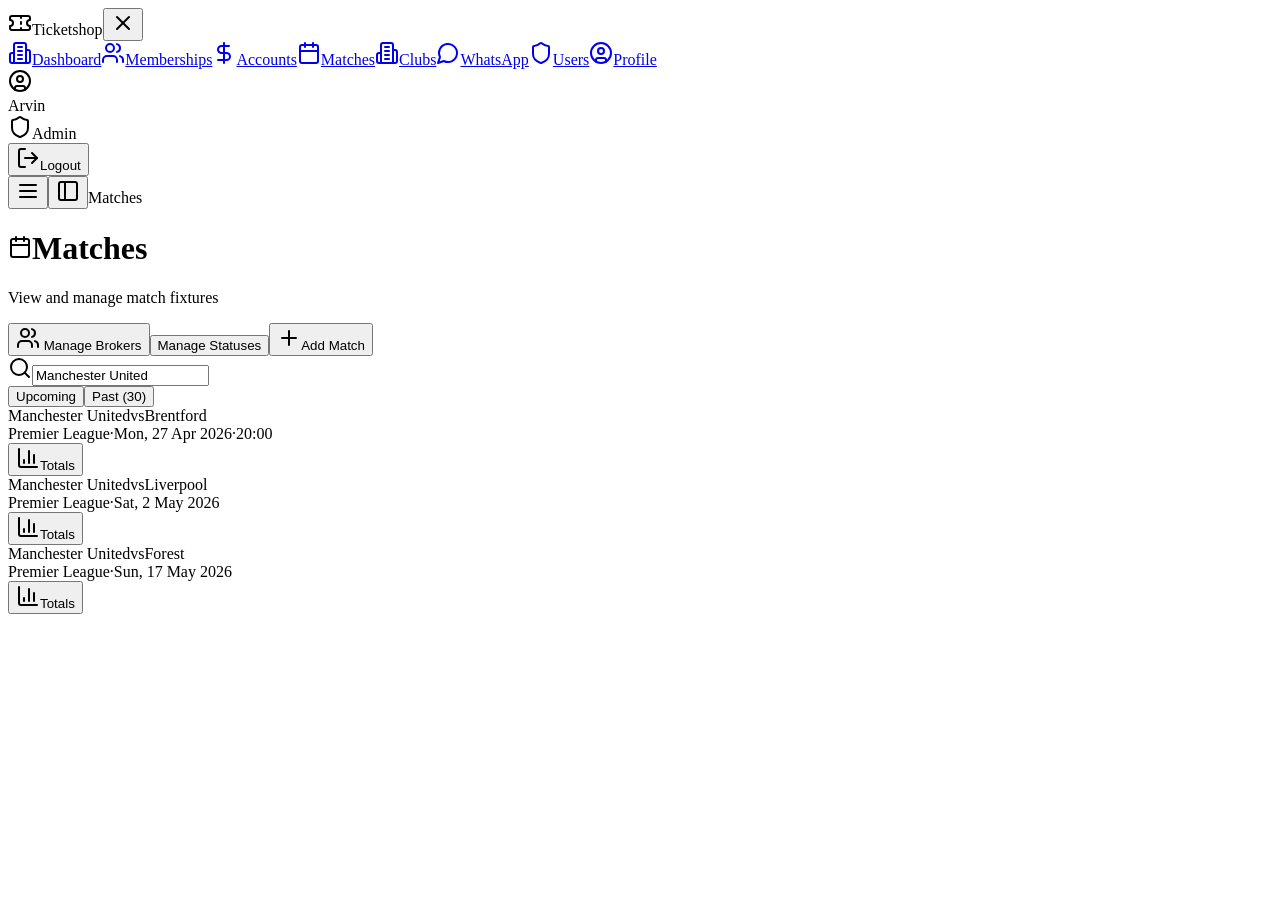
==== matches_dom.html @ 0a708b78 "Update Checking order" ====
<!DOCTYPE html><html lang="en"><head>
    <meta charset="UTF-8">
    <link rel="icon" type="image/svg+xml" href="/favicon.ico">
    <meta name="viewport" content="width=device-width, initial-scale=1.0">
    <link rel="manifest" href="/assets/manifest-CHOzKZVR.json">
    <title>Ticketshop</title>
    <link rel="preconnect" href="https://fonts.googleapis.com">
    <link rel="preconnect" href="https://fonts.gstatic.com" crossorigin="">
    <link href="https://fonts.googleapis.com/css2?family=Inter:wght@400;500;600;700&amp;display=swap" rel="stylesheet">
    <script type="module" crossorigin="" src="/assets/index-BU7Ps0d0.js"></script>
    <link rel="stylesheet" crossorigin="" href="/assets/index-CDBw0cw-.css">
  <style id="_goober"> @keyframes go2264125279{from{transform:scale(0) rotate(45deg);opacity:0;}to{transform:scale(1) rotate(45deg);opacity:1;}}@keyframes go3020080000{from{transform:scale(0);opacity:0;}to{transform:scale(1);opacity:1;}}@keyframes go463499852{from{transform:scale(0) rotate(90deg);opacity:0;}to{transform:scale(1) rotate(90deg);opacity:1;}}@keyframes go1268368563{from{transform:rotate(0deg);}to{transform:rotate(360deg);}}@keyframes go1310225428{from{transform:scale(0) rotate(45deg);opacity:0;}to{transform:scale(1) rotate(45deg);opacity:1;}}@keyframes go651618207{0%{height:0;width:0;opacity:0;}40%{height:0;width:6px;opacity:1;}100%{opacity:1;height:10px;}}@keyframes go901347462{from{transform:scale(0.6);opacity:0.4;}to{transform:scale(1);opacity:1;}}.go4109123758{z-index:9999;}.go4109123758 > *{pointer-events:auto;}</style><style type="text/css">[data-sonner-toaster][dir=ltr],html[dir=ltr]{--toast-icon-margin-start:-3px;--toast-icon-margin-end:4px;--toast-svg-margin-start:-1px;--toast-svg-margin-end:0px;--toast-button-margin-start:auto;--toast-button-margin-end:0;--toast-close-button-start:0;--toast-close-button-end:unset;--toast-close-button-transform:translate(-35%, -35%)}[data-sonner-toaster][dir=rtl],html[dir=rtl]{--toast-icon-margin-start:4px;--toast-icon-margin-end:-3px;--toast-svg-margin-start:0px;--toast-svg-margin-end:-1px;--toast-button-margin-start:0;--toast-button-margin-end:auto;--toast-close-button-start:unset;--toast-close-button-end:0;--toast-close-button-transform:translate(35%, -35%)}[data-sonner-toaster]{position:fixed;width:var(--width);font-family:ui-sans-serif,system-ui,-apple-system,BlinkMacSystemFont,Segoe UI,Roboto,Helvetica Neue,Arial,Noto Sans,sans-serif,Apple Color Emoji,Segoe UI Emoji,Segoe UI Symbol,Noto Color Emoji;--gray1:hsl(0, 0%, 99%);--gray2:hsl(0, 0%, 97.3%);--gray3:hsl(0, 0%, 95.1%);--gray4:hsl(0, 0%, 93%);--gray5:hsl(0, 0%, 90.9%);--gray6:hsl(0, 0%, 88.7%);--gray7:hsl(0, 0%, 85.8%);--gray8:hsl(0, 0%, 78%);--gray9:hsl(0, 0%, 56.1%);--gray10:hsl(0, 0%, 52.3%);--gray11:hsl(0, 0%, 43.5%);--gray12:hsl(0, 0%, 9%);--border-radius:8px;box-sizing:border-box;padding:0;margin:0;list-style:none;outline:0;z-index:999999999;transition:transform .4s ease}@media (hover:none) and (pointer:coarse){[data-sonner-toaster][data-lifted=true]{transform:none}}[data-sonner-toaster][data-x-position=right]{right:var(--offset-right)}[data-sonner-toaster][data-x-position=left]{left:var(--offset-left)}[data-sonner-toaster][data-x-position=center]{left:50%;transform:translateX(-50%)}[data-sonner-toaster][data-y-position=top]{top:var(--offset-top)}[data-sonner-toaster][data-y-position=bottom]{bottom:var(--offset-bottom)}[data-sonner-toast]{--y:translateY(100%);--lift-amount:calc(var(--lift) * var(--gap));z-index:var(--z-index);position:absolute;opacity:0;transform:var(--y);touch-action:none;transition:transform .4s,opacity .4s,height .4s,box-shadow .2s;box-sizing:border-box;outline:0;overflow-wrap:anywhere}[data-sonner-toast][data-styled=true]{padding:16px;background:var(--normal-bg);border:1px solid var(--normal-border);color:var(--normal-text);border-radius:var(--border-radius);box-shadow:0 4px 12px rgba(0,0,0,.1);width:var(--width);font-size:13px;display:flex;align-items:center;gap:6px}[data-sonner-toast]:focus-visible{box-shadow:0 4px 12px rgba(0,0,0,.1),0 0 0 2px rgba(0,0,0,.2)}[data-sonner-toast][data-y-position=top]{top:0;--y:translateY(-100%);--lift:1;--lift-amount:calc(1 * var(--gap))}[data-sonner-toast][data-y-position=bottom]{bottom:0;--y:translateY(100%);--lift:-1;--lift-amount:calc(var(--lift) * var(--gap))}[data-sonner-toast][data-styled=true] [data-description]{font-weight:400;line-height:1.4;color:#3f3f3f}[data-rich-colors=true][data-sonner-toast][data-styled=true] [data-description]{color:inherit}[data-sonner-toaster][data-sonner-theme=dark] [data-description]{color:#e8e8e8}[data-sonner-toast][data-styled=true] [data-title]{font-weight:500;line-height:1.5;color:inherit}[data-sonner-toast][data-styled=true] [data-icon]{display:flex;height:16px;width:16px;position:relative;justify-content:flex-start;align-items:center;flex-shrink:0;margin-left:var(--toast-icon-margin-start);margin-right:var(--toast-icon-margin-end)}[data-sonner-toast][data-promise=true] [data-icon]>svg{opacity:0;transform:scale(.8);transform-origin:center;animation:sonner-fade-in .3s ease forwards}[data-sonner-toast][data-styled=true] [data-icon]>*{flex-shrink:0}[data-sonner-toast][data-styled=true] [data-icon] svg{margin-left:var(--toast-svg-margin-start);margin-right:var(--toast-svg-margin-end)}[data-sonner-toast][data-styled=true] [data-content]{display:flex;flex-direction:column;gap:2px}[data-sonner-toast][data-styled=true] [data-button]{border-radius:4px;padding-left:8px;padding-right:8px;height:24px;font-size:12px;color:var(--normal-bg);background:var(--normal-text);margin-left:var(--toast-button-margin-start);margin-right:var(--toast-button-margin-end);border:none;font-weight:500;cursor:pointer;outline:0;display:flex;align-items:center;flex-shrink:0;transition:opacity .4s,box-shadow .2s}[data-sonner-toast][data-styled=true] [data-button]:focus-visible{box-shadow:0 0 0 2px rgba(0,0,0,.4)}[data-sonner-toast][data-styled=true] [data-button]:first-of-type{margin-left:var(--toast-button-margin-start);margin-right:var(--toast-button-margin-end)}[data-sonner-toast][data-styled=true] [data-cancel]{color:var(--normal-text);background:rgba(0,0,0,.08)}[data-sonner-toaster][data-sonner-theme=dark] [data-sonner-toast][data-styled=true] [data-cancel]{background:rgba(255,255,255,.3)}[data-sonner-toast][data-styled=true] [data-close-button]{position:absolute;left:var(--toast-close-button-start);right:var(--toast-close-button-end);top:0;height:20px;width:20px;display:flex;justify-content:center;align-items:center;padding:0;color:var(--gray12);background:var(--normal-bg);border:1px solid var(--gray4);transform:var(--toast-close-button-transform);border-radius:50%;cursor:pointer;z-index:1;transition:opacity .1s,background .2s,border-color .2s}[data-sonner-toast][data-styled=true] [data-close-button]:focus-visible{box-shadow:0 4px 12px rgba(0,0,0,.1),0 0 0 2px rgba(0,0,0,.2)}[data-sonner-toast][data-styled=true] [data-disabled=true]{cursor:not-allowed}[data-sonner-toast][data-styled=true]:hover [data-close-button]:hover{background:var(--gray2);border-color:var(--gray5)}[data-sonner-toast][data-swiping=true]::before{content:'';position:absolute;left:-100%;right:-100%;height:100%;z-index:-1}[data-sonner-toast][data-y-position=top][data-swiping=true]::before{bottom:50%;transform:scaleY(3) translateY(50%)}[data-sonner-toast][data-y-position=bottom][data-swiping=true]::before{top:50%;transform:scaleY(3) translateY(-50%)}[data-sonner-toast][data-swiping=false][data-removed=true]::before{content:'';position:absolute;inset:0;transform:scaleY(2)}[data-sonner-toast][data-expanded=true]::after{content:'';position:absolute;left:0;height:calc(var(--gap) + 1px);bottom:100%;width:100%}[data-sonner-toast][data-mounted=true]{--y:translateY(0);opacity:1}[data-sonner-toast][data-expanded=false][data-front=false]{--scale:var(--toasts-before) * 0.05 + 1;--y:translateY(calc(var(--lift-amount) * var(--toasts-before))) scale(calc(-1 * var(--scale)));height:var(--front-toast-height)}[data-sonner-toast]>*{transition:opacity .4s}[data-sonner-toast][data-x-position=right]{right:0}[data-sonner-toast][data-x-position=left]{left:0}[data-sonner-toast][data-expanded=false][data-front=false][data-styled=true]>*{opacity:0}[data-sonner-toast][data-visible=false]{opacity:0;pointer-events:none}[data-sonner-toast][data-mounted=true][data-expanded=true]{--y:translateY(calc(var(--lift) * var(--offset)));height:var(--initial-height)}[data-sonner-toast][data-removed=true][data-front=true][data-swipe-out=false]{--y:translateY(calc(var(--lift) * -100%));opacity:0}[data-sonner-toast][data-removed=true][data-front=false][data-swipe-out=false][data-expanded=true]{--y:translateY(calc(var(--lift) * var(--offset) + var(--lift) * -100%));opacity:0}[data-sonner-toast][data-removed=true][data-front=false][data-swipe-out=false][data-expanded=false]{--y:translateY(40%);opacity:0;transition:transform .5s,opacity .2s}[data-sonner-toast][data-removed=true][data-front=false]::before{height:calc(var(--initial-height) + 20%)}[data-sonner-toast][data-swiping=true]{transform:var(--y) translateY(var(--swipe-amount-y,0)) translateX(var(--swipe-amount-x,0));transition:none}[data-sonner-toast][data-swiped=true]{user-select:none}[data-sonner-toast][data-swipe-out=true][data-y-position=bottom],[data-sonner-toast][data-swipe-out=true][data-y-position=top]{animation-duration:.2s;animation-timing-function:ease-out;animation-fill-mode:forwards}[data-sonner-toast][data-swipe-out=true][data-swipe-direction=left]{animation-name:swipe-out-left}[data-sonner-toast][data-swipe-out=true][data-swipe-direction=right]{animation-name:swipe-out-right}[data-sonner-toast][data-swipe-out=true][data-swipe-direction=up]{animation-name:swipe-out-up}[data-sonner-toast][data-swipe-out=true][data-swipe-direction=down]{animation-name:swipe-out-down}@keyframes swipe-out-left{from{transform:var(--y) translateX(var(--swipe-amount-x));opacity:1}to{transform:var(--y) translateX(calc(var(--swipe-amount-x) - 100%));opacity:0}}@keyframes swipe-out-right{from{transform:var(--y) translateX(var(--swipe-amount-x));opacity:1}to{transform:var(--y) translateX(calc(var(--swipe-amount-x) + 100%));opacity:0}}@keyframes swipe-out-up{from{transform:var(--y) translateY(var(--swipe-amount-y));opacity:1}to{transform:var(--y) translateY(calc(var(--swipe-amount-y) - 100%));opacity:0}}@keyframes swipe-out-down{from{transform:var(--y) translateY(var(--swipe-amount-y));opacity:1}to{transform:var(--y) translateY(calc(var(--swipe-amount-y) + 100%));opacity:0}}@media (max-width:600px){[data-sonner-toaster]{position:fixed;right:var(--mobile-offset-right);left:var(--mobile-offset-left);width:100%}[data-sonner-toaster][dir=rtl]{left:calc(var(--mobile-offset-left) * -1)}[data-sonner-toaster] [data-sonner-toast]{left:0;right:0;width:calc(100% - var(--mobile-offset-left) * 2)}[data-sonner-toaster][data-x-position=left]{left:var(--mobile-offset-left)}[data-sonner-toaster][data-y-position=bottom]{bottom:var(--mobile-offset-bottom)}[data-sonner-toaster][data-y-position=top]{top:var(--mobile-offset-top)}[data-sonner-toaster][data-x-position=center]{left:var(--mobile-offset-left);right:var(--mobile-offset-right);transform:none}}[data-sonner-toaster][data-sonner-theme=light]{--normal-bg:#fff;--normal-border:var(--gray4);--normal-text:var(--gray12);--success-bg:hsl(143, 85%, 96%);--success-border:hsl(145, 92%, 87%);--success-text:hsl(140, 100%, 27%);--info-bg:hsl(208, 100%, 97%);--info-border:hsl(221, 91%, 93%);--info-text:hsl(210, 92%, 45%);--warning-bg:hsl(49, 100%, 97%);--warning-border:hsl(49, 91%, 84%);--warning-text:hsl(31, 92%, 45%);--error-bg:hsl(359, 100%, 97%);--error-border:hsl(359, 100%, 94%);--error-text:hsl(360, 100%, 45%)}[data-sonner-toaster][data-sonner-theme=light] [data-sonner-toast][data-invert=true]{--normal-bg:#000;--normal-border:hsl(0, 0%, 20%);--normal-text:var(--gray1)}[data-sonner-toaster][data-sonner-theme=dark] [data-sonner-toast][data-invert=true]{--normal-bg:#fff;--normal-border:var(--gray3);--normal-text:var(--gray12)}[data-sonner-toaster][data-sonner-theme=dark]{--normal-bg:#000;--normal-bg-hover:hsl(0, 0%, 12%);--normal-border:hsl(0, 0%, 20%);--normal-border-hover:hsl(0, 0%, 25%);--normal-text:var(--gray1);--success-bg:hsl(150, 100%, 6%);--success-border:hsl(147, 100%, 12%);--success-text:hsl(150, 86%, 65%);--info-bg:hsl(215, 100%, 6%);--info-border:hsl(223, 43%, 17%);--info-text:hsl(216, 87%, 65%);--warning-bg:hsl(64, 100%, 6%);--warning-border:hsl(60, 100%, 9%);--warning-text:hsl(46, 87%, 65%);--error-bg:hsl(358, 76%, 10%);--error-border:hsl(357, 89%, 16%);--error-text:hsl(358, 100%, 81%)}[data-sonner-toaster][data-sonner-theme=dark] [data-sonner-toast] [data-close-button]{background:var(--normal-bg);border-color:var(--normal-border);color:var(--normal-text)}[data-sonner-toaster][data-sonner-theme=dark] [data-sonner-toast] [data-close-button]:hover{background:var(--normal-bg-hover);border-color:var(--normal-border-hover)}[data-rich-colors=true][data-sonner-toast][data-type=success]{background:var(--success-bg);border-color:var(--success-border);color:var(--success-text)}[data-rich-colors=true][data-sonner-toast][data-type=success] [data-close-button]{background:var(--success-bg);border-color:var(--success-border);color:var(--success-text)}[data-rich-colors=true][data-sonner-toast][data-type=info]{background:var(--info-bg);border-color:var(--info-border);color:var(--info-text)}[data-rich-colors=true][data-sonner-toast][data-type=info] [data-close-button]{background:var(--info-bg);border-color:var(--info-border);color:var(--info-text)}[data-rich-colors=true][data-sonner-toast][data-type=warning]{background:var(--warning-bg);border-color:var(--warning-border);color:var(--warning-text)}[data-rich-colors=true][data-sonner-toast][data-type=warning] [data-close-button]{background:var(--warning-bg);border-color:var(--warning-border);color:var(--warning-text)}[data-rich-colors=true][data-sonner-toast][data-type=error]{background:var(--error-bg);border-color:var(--error-border);color:var(--error-text)}[data-rich-colors=true][data-sonner-toast][data-type=error] [data-close-button]{background:var(--error-bg);border-color:var(--error-border);color:var(--error-text)}.sonner-loading-wrapper{--size:16px;height:var(--size);width:var(--size);position:absolute;inset:0;z-index:10}.sonner-loading-wrapper[data-visible=false]{transform-origin:center;animation:sonner-fade-out .2s ease forwards}.sonner-spinner{position:relative;top:50%;left:50%;height:var(--size);width:var(--size)}.sonner-loading-bar{animation:sonner-spin 1.2s linear infinite;background:var(--gray11);border-radius:6px;height:8%;left:-10%;position:absolute;top:-3.9%;width:24%}.sonner-loading-bar:first-child{animation-delay:-1.2s;transform:rotate(.0001deg) translate(146%)}.sonner-loading-bar:nth-child(2){animation-delay:-1.1s;transform:rotate(30deg) translate(146%)}.sonner-loading-bar:nth-child(3){animation-delay:-1s;transform:rotate(60deg) translate(146%)}.sonner-loading-bar:nth-child(4){animation-delay:-.9s;transform:rotate(90deg) translate(146%)}.sonner-loading-bar:nth-child(5){animation-delay:-.8s;transform:rotate(120deg) translate(146%)}.sonner-loading-bar:nth-child(6){animation-delay:-.7s;transform:rotate(150deg) translate(146%)}.sonner-loading-bar:nth-child(7){animation-delay:-.6s;transform:rotate(180deg) translate(146%)}.sonner-loading-bar:nth-child(8){animation-delay:-.5s;transform:rotate(210deg) translate(146%)}.sonner-loading-bar:nth-child(9){animation-delay:-.4s;transform:rotate(240deg) translate(146%)}.sonner-loading-bar:nth-child(10){animation-delay:-.3s;transform:rotate(270deg) translate(146%)}.sonner-loading-bar:nth-child(11){animation-delay:-.2s;transform:rotate(300deg) translate(146%)}.sonner-loading-bar:nth-child(12){animation-delay:-.1s;transform:rotate(330deg) translate(146%)}@keyframes sonner-fade-in{0%{opacity:0;transform:scale(.8)}100%{opacity:1;transform:scale(1)}}@keyframes sonner-fade-out{0%{opacity:1;transform:scale(1)}100%{opacity:0;transform:scale(.8)}}@keyframes sonner-spin{0%{opacity:1}100%{opacity:.15}}@media (prefers-reduced-motion){.sonner-loading-bar,[data-sonner-toast],[data-sonner-toast]>*{transition:none!important;animation:none!important}}.sonner-loader{position:absolute;top:50%;left:50%;transform:translate(-50%,-50%);transform-origin:center;transition:opacity .2s,transform .2s}.sonner-loader[data-visible=false]{opacity:0;transform:scale(.8) translate(-50%,-50%)}</style></head>
  <body>
    <div id="root"><div class="flex min-h-screen bg-gray-50"><aside class="fixed inset-y-0 left-0 z-30 flex flex-col bg-white border-r border-gray-200 transition-[width] duration-200 ease-in-out overflow-hidden md:w-56 w-56 -translate-x-full md:translate-x-0 transition-transform md:transition-[width] duration-200 ease-in-out"><div class="flex items-center gap-3 px-3 h-14 border-b border-gray-100 shrink-0"><svg xmlns="http://www.w3.org/2000/svg" width="24" height="24" viewBox="0 0 24 24" fill="none" stroke="currentColor" stroke-width="2" stroke-linecap="round" stroke-linejoin="round" class="lucide lucide-ticket w-6 h-6 text-blue-600 shrink-0"><path d="M2 9a3 3 0 0 1 0 6v2a2 2 0 0 0 2 2h16a2 2 0 0 0 2-2v-2a3 3 0 0 1 0-6V7a2 2 0 0 0-2-2H4a2 2 0 0 0-2 2Z"></path><path d="M13 5v2"></path><path d="M13 17v2"></path><path d="M13 11v2"></path></svg><span class="font-bold text-blue-900 truncate transition-opacity duration-150 opacity-100">Ticketshop</span><button class="ml-auto md:hidden text-gray-400 hover:text-gray-600"><svg xmlns="http://www.w3.org/2000/svg" width="24" height="24" viewBox="0 0 24 24" fill="none" stroke="currentColor" stroke-width="2" stroke-linecap="round" stroke-linejoin="round" class="lucide lucide-x w-4 h-4"><path d="M18 6 6 18"></path><path d="m6 6 12 12"></path></svg></button></div><nav class="flex-1 overflow-y-auto p-2 space-y-0.5"><a class="flex items-center gap-3 px-2 py-2 rounded-md text-sm transition-colors text-gray-600 hover:bg-gray-50 hover:text-gray-900" href="/dashboard"><svg xmlns="http://www.w3.org/2000/svg" width="24" height="24" viewBox="0 0 24 24" fill="none" stroke="currentColor" stroke-width="2" stroke-linecap="round" stroke-linejoin="round" class="lucide lucide-building2 w-5 h-5 shrink-0"><path d="M6 22V4a2 2 0 0 1 2-2h8a2 2 0 0 1 2 2v18Z"></path><path d="M6 12H4a2 2 0 0 0-2 2v6a2 2 0 0 0 2 2h2"></path><path d="M18 9h2a2 2 0 0 1 2 2v9a2 2 0 0 1-2 2h-2"></path><path d="M10 6h4"></path><path d="M10 10h4"></path><path d="M10 14h4"></path><path d="M10 18h4"></path></svg><span class="truncate transition-opacity duration-150 opacity-100">Dashboard</span></a><a class="flex items-center gap-3 px-2 py-2 rounded-md text-sm transition-colors text-gray-600 hover:bg-gray-50 hover:text-gray-900" href="/accounts"><svg xmlns="http://www.w3.org/2000/svg" width="24" height="24" viewBox="0 0 24 24" fill="none" stroke="currentColor" stroke-width="2" stroke-linecap="round" stroke-linejoin="round" class="lucide lucide-users w-5 h-5 shrink-0"><path d="M16 21v-2a4 4 0 0 0-4-4H6a4 4 0 0 0-4 4v2"></path><circle cx="9" cy="7" r="4"></circle><path d="M22 21v-2a4 4 0 0 0-3-3.87"></path><path d="M16 3.13a4 4 0 0 1 0 7.75"></path></svg><span class="truncate transition-opacity duration-150 opacity-100">Memberships</span></a><a class="flex items-center gap-3 px-2 py-2 rounded-md text-sm transition-colors text-gray-600 hover:bg-gray-50 hover:text-gray-900" href="/brokeraccounts"><svg xmlns="http://www.w3.org/2000/svg" width="24" height="24" viewBox="0 0 24 24" fill="none" stroke="currentColor" stroke-width="2" stroke-linecap="round" stroke-linejoin="round" class="lucide lucide-dollar-sign w-5 h-5 shrink-0"><line x1="12" x2="12" y1="2" y2="22"></line><path d="M17 5H9.5a3.5 3.5 0 0 0 0 7h5a3.5 3.5 0 0 1 0 7H6"></path></svg><span class="truncate transition-opacity duration-150 opacity-100">Accounts</span></a><a class="flex items-center gap-3 px-2 py-2 rounded-md text-sm transition-colors bg-blue-50 text-blue-700 font-medium" href="/matches"><svg xmlns="http://www.w3.org/2000/svg" width="24" height="24" viewBox="0 0 24 24" fill="none" stroke="currentColor" stroke-width="2" stroke-linecap="round" stroke-linejoin="round" class="lucide lucide-calendar w-5 h-5 shrink-0"><path d="M8 2v4"></path><path d="M16 2v4"></path><rect width="18" height="18" x="3" y="4" rx="2"></rect><path d="M3 10h18"></path></svg><span class="truncate transition-opacity duration-150 opacity-100">Matches</span></a><a class="flex items-center gap-3 px-2 py-2 rounded-md text-sm transition-colors text-gray-600 hover:bg-gray-50 hover:text-gray-900" href="/clubsettings"><svg xmlns="http://www.w3.org/2000/svg" width="24" height="24" viewBox="0 0 24 24" fill="none" stroke="currentColor" stroke-width="2" stroke-linecap="round" stroke-linejoin="round" class="lucide lucide-building2 w-5 h-5 shrink-0"><path d="M6 22V4a2 2 0 0 1 2-2h8a2 2 0 0 1 2 2v18Z"></path><path d="M6 12H4a2 2 0 0 0-2 2v6a2 2 0 0 0 2 2h2"></path><path d="M18 9h2a2 2 0 0 1 2 2v9a2 2 0 0 1-2 2h-2"></path><path d="M10 6h4"></path><path d="M10 10h4"></path><path d="M10 14h4"></path><path d="M10 18h4"></path></svg><span class="truncate transition-opacity duration-150 opacity-100">Clubs</span></a><a class="flex items-center gap-3 px-2 py-2 rounded-md text-sm transition-colors text-gray-600 hover:bg-gray-50 hover:text-gray-900" href="/whatsappinbox"><svg xmlns="http://www.w3.org/2000/svg" width="24" height="24" viewBox="0 0 24 24" fill="none" stroke="currentColor" stroke-width="2" stroke-linecap="round" stroke-linejoin="round" class="lucide lucide-message-circle w-5 h-5 shrink-0"><path d="M7.9 20A9 9 0 1 0 4 16.1L2 22Z"></path></svg><span class="truncate transition-opacity duration-150 opacity-100">WhatsApp</span></a><a class="flex items-center gap-3 px-2 py-2 rounded-md text-sm transition-colors text-gray-600 hover:bg-gray-50 hover:text-gray-900" href="/usermanagement"><svg xmlns="http://www.w3.org/2000/svg" width="24" height="24" viewBox="0 0 24 24" fill="none" stroke="currentColor" stroke-width="2" stroke-linecap="round" stroke-linejoin="round" class="lucide lucide-shield w-5 h-5 shrink-0"><path d="M20 13c0 5-3.5 7.5-7.66 8.95a1 1 0 0 1-.67-.01C7.5 20.5 4 18 4 13V6a1 1 0 0 1 1-1c2 0 4.5-1.2 6.24-2.72a1.17 1.17 0 0 1 1.52 0C14.51 3.81 17 5 19 5a1 1 0 0 1 1 1z"></path></svg><span class="truncate transition-opacity duration-150 opacity-100">Users</span></a><a class="flex items-center gap-3 px-2 py-2 rounded-md text-sm transition-colors text-gray-600 hover:bg-gray-50 hover:text-gray-900" href="/userprofile"><svg xmlns="http://www.w3.org/2000/svg" width="24" height="24" viewBox="0 0 24 24" fill="none" stroke="currentColor" stroke-width="2" stroke-linecap="round" stroke-linejoin="round" class="lucide lucide-circle-user w-5 h-5 shrink-0"><circle cx="12" cy="12" r="10"></circle><circle cx="12" cy="10" r="3"></circle><path d="M7 20.662V19a2 2 0 0 1 2-2h6a2 2 0 0 1 2 2v1.662"></path></svg><span class="truncate transition-opacity duration-150 opacity-100">Profile</span></a></nav><div class="p-2 border-t border-gray-100 space-y-0.5 shrink-0"><div class="flex items-center gap-3 px-2 py-2 text-sm text-gray-600 rounded-md"><svg xmlns="http://www.w3.org/2000/svg" width="24" height="24" viewBox="0 0 24 24" fill="none" stroke="currentColor" stroke-width="2" stroke-linecap="round" stroke-linejoin="round" class="lucide lucide-circle-user w-5 h-5 shrink-0 text-gray-400"><circle cx="12" cy="12" r="10"></circle><circle cx="12" cy="10" r="3"></circle><path d="M7 20.662V19a2 2 0 0 1 2-2h6a2 2 0 0 1 2 2v1.662"></path></svg><div class="min-w-0 transition-opacity duration-150 opacity-100"><div class="font-medium text-gray-800 truncate leading-tight">Arvin</div><div class="rounded-md border px-2.5 py-0.5 text-xs font-semibold transition-colors focus:outline-none focus:ring-2 focus:ring-ring focus:ring-offset-2 shadow hover:bg-primary/80 bg-red-100 text-red-800 border-red-200 flex items-center gap-1 w-fit"><svg xmlns="http://www.w3.org/2000/svg" width="24" height="24" viewBox="0 0 24 24" fill="none" stroke="currentColor" stroke-width="2" stroke-linecap="round" stroke-linejoin="round" class="lucide lucide-shield w-3 h-3"><path d="M20 13c0 5-3.5 7.5-7.66 8.95a1 1 0 0 1-.67-.01C7.5 20.5 4 18 4 13V6a1 1 0 0 1 1-1c2 0 4.5-1.2 6.24-2.72a1.17 1.17 0 0 1 1.52 0C14.51 3.81 17 5 19 5a1 1 0 0 1 1 1z"></path></svg>Admin</div></div></div><button class="flex items-center gap-3 px-2 py-2 rounded-md text-sm w-full text-red-500 hover:bg-red-50 hover:text-red-600 transition-colors"><svg xmlns="http://www.w3.org/2000/svg" width="24" height="24" viewBox="0 0 24 24" fill="none" stroke="currentColor" stroke-width="2" stroke-linecap="round" stroke-linejoin="round" class="lucide lucide-log-out w-5 h-5 shrink-0"><path d="M9 21H5a2 2 0 0 1-2-2V5a2 2 0 0 1 2-2h4"></path><polyline points="16 17 21 12 16 7"></polyline><line x1="21" x2="9" y1="12" y2="12"></line></svg><span class="transition-opacity duration-150 opacity-100">Logout</span></button></div></aside><div class="flex flex-col flex-1 min-w-0 transition-[margin] duration-200 ease-in-out md:ml-56"><header class="sticky top-0 z-10 flex h-12 items-center gap-3 px-4 bg-white border-b border-gray-200"><button class="md:hidden text-gray-500 hover:text-gray-700"><svg xmlns="http://www.w3.org/2000/svg" width="24" height="24" viewBox="0 0 24 24" fill="none" stroke="currentColor" stroke-width="2" stroke-linecap="round" stroke-linejoin="round" class="lucide lucide-menu w-5 h-5"><line x1="4" x2="20" y1="12" y2="12"></line><line x1="4" x2="20" y1="6" y2="6"></line><line x1="4" x2="20" y1="18" y2="18"></line></svg></button><button class="hidden md:flex text-gray-400 hover:text-gray-600 transition-colors" title="Toggle sidebar (Ctrl+B)"><svg xmlns="http://www.w3.org/2000/svg" width="24" height="24" viewBox="0 0 24 24" fill="none" stroke="currentColor" stroke-width="2" stroke-linecap="round" stroke-linejoin="round" class="lucide lucide-panel-left w-5 h-5"><rect width="18" height="18" x="3" y="3" rx="2"></rect><path d="M9 3v18"></path></svg></button><span class="text-sm text-gray-500 font-medium">Matches</span></header><main class="flex-1 bg-gradient-to-br from-blue-50 via-white to-blue-50"><div class="min-h-screen bg-gradient-to-br from-blue-50 via-white to-blue-50 p-4 md:p-6"><div data-rht-toaster="" style="position: fixed; z-index: 9999; inset: 16px; pointer-events: none;"></div><div class="w-full"><div class="mb-3"><div class="flex flex-col md:flex-row md:items-center md:justify-between gap-3 mb-3"><div><h1 class="text-2xl md:text-3xl font-bold text-blue-900 mb-1 flex items-center gap-2"><svg xmlns="http://www.w3.org/2000/svg" width="24" height="24" viewBox="0 0 24 24" fill="none" stroke="currentColor" stroke-width="2" stroke-linecap="round" stroke-linejoin="round" class="lucide lucide-calendar w-5 h-5"><path d="M8 2v4"></path><path d="M16 2v4"></path><rect width="18" height="18" x="3" y="4" rx="2"></rect><path d="M3 10h18"></path></svg>Matches</h1><p class="text-sm text-gray-500 mt-0.5">View and manage match fixtures</p></div><div class="flex items-center gap-2 flex-wrap"><button class="inline-flex items-center justify-center gap-2 whitespace-nowrap font-medium transition-colors focus-visible:outline-none focus-visible:ring-1 focus-visible:ring-ring disabled:pointer-events-none disabled:opacity-50 [&amp;_svg]:pointer-events-none [&amp;_svg]:size-4 [&amp;_svg]:shrink-0 border bg-background shadow-sm hover:text-accent-foreground h-8 rounded-md px-3 text-xs text-purple-600 border-purple-300 hover:bg-purple-50"><svg xmlns="http://www.w3.org/2000/svg" width="24" height="24" viewBox="0 0 24 24" fill="none" stroke="currentColor" stroke-width="2" stroke-linecap="round" stroke-linejoin="round" class="lucide lucide-users w-4 h-4 mr-2"><path d="M16 21v-2a4 4 0 0 0-4-4H6a4 4 0 0 0-4 4v2"></path><circle cx="9" cy="7" r="4"></circle><path d="M22 21v-2a4 4 0 0 0-3-3.87"></path><path d="M16 3.13a4 4 0 0 1 0 7.75"></path></svg> Manage Brokers</button><button class="inline-flex items-center justify-center gap-2 whitespace-nowrap font-medium transition-colors focus-visible:outline-none focus-visible:ring-1 focus-visible:ring-ring disabled:pointer-events-none disabled:opacity-50 [&amp;_svg]:pointer-events-none [&amp;_svg]:size-4 [&amp;_svg]:shrink-0 border bg-background shadow-sm hover:text-accent-foreground h-8 rounded-md px-3 text-xs text-orange-600 border-orange-300 hover:bg-orange-50"><div class="inline-flex items-center rounded-md border px-2.5 py-0.5 text-xs font-semibold transition-colors focus:outline-none focus:ring-2 focus:ring-ring focus:ring-offset-2 border-transparent bg-primary text-primary-foreground shadow hover:bg-primary/80 w-4 h-4 mr-2"></div> Manage Statuses</button><button class="inline-flex items-center justify-center gap-2 whitespace-nowrap rounded-md text-sm font-medium transition-colors focus-visible:outline-none focus-visible:ring-1 focus-visible:ring-ring disabled:pointer-events-none disabled:opacity-50 [&amp;_svg]:pointer-events-none [&amp;_svg]:size-4 [&amp;_svg]:shrink-0 h-9 px-4 py-2 bg-blue-600 hover:bg-blue-700 text-white shadow-sm"><svg xmlns="http://www.w3.org/2000/svg" width="24" height="24" viewBox="0 0 24 24" fill="none" stroke="currentColor" stroke-width="2" stroke-linecap="round" stroke-linejoin="round" class="lucide lucide-plus w-4 h-4 mr-2"><path d="M5 12h14"></path><path d="M12 5v14"></path></svg>Add Match</button></div></div><div class="flex flex-col sm:flex-row sm:items-center gap-2"><div class="relative flex-1"><svg xmlns="http://www.w3.org/2000/svg" width="24" height="24" viewBox="0 0 24 24" fill="none" stroke="currentColor" stroke-width="2" stroke-linecap="round" stroke-linejoin="round" class="lucide lucide-search absolute left-3 top-1/2 transform -translate-y-1/2 text-gray-400 w-4 h-4"><circle cx="11" cy="11" r="8"></circle><path d="m21 21-4.3-4.3"></path></svg><input class="flex h-9 w-full rounded-md border bg-transparent px-3 text-base shadow-sm transition-colors file:border-0 file:bg-transparent file:text-sm file:font-medium file:text-foreground placeholder:text-muted-foreground focus-visible:outline-none focus-visible:ring-1 focus-visible:ring-ring disabled:cursor-not-allowed disabled:opacity-50 md:text-sm pl-9 py-2 border-blue-200" placeholder="Search matches..." value="Manchester United"></div><div class="inline-flex h-9 items-center rounded-lg bg-gray-100 p-1 text-sm shrink-0"><button class="rounded-md px-3 py-1 font-medium transition-all bg-white text-gray-900 shadow-sm">Upcoming</button><button class="rounded-md px-3 py-1 font-medium transition-all text-gray-500 hover:text-gray-700">Past (30)</button></div></div></div><div class="flex flex-col gap-1.5"><div class="rounded-xl border bg-card text-card-foreground shadow border-l-4 cursor-pointer hover:shadow-md transition-shadow border-l-blue-500"><div class="p-6 px-3 py-2"><div class="flex items-center gap-3 flex-wrap"><div class="flex flex-col gap-0.5 min-w-0"><div class="flex items-center gap-1.5"><img src="https://footballticketshub.com/uploads/teamlogo/manchester-united.svg" alt="" class="w-5 h-5 object-contain"><span class="font-bold text-sm text-gray-900">Manchester United</span><span class="text-gray-400 text-xs">vs</span><img src="https://footballticketshub.com/uploads/teamlogo/brentford.svg" alt="" class="w-5 h-5 object-contain"><span class="font-bold text-sm text-gray-900">Brentford</span></div><div class="flex items-center gap-1.5 text-xs text-gray-500"><span class="text-gray-400">Premier League</span><span class="text-gray-300">·</span>Mon, 27 Apr 2026<span class="text-gray-300">·</span><span>20:00</span></div></div><div class="ml-auto flex items-center gap-1 shrink-0"><a href="/ticketssummary?id=6981d36d048d66830a734319"><button class="inline-flex items-center justify-center whitespace-nowrap font-medium transition-colors focus-visible:outline-none focus-visible:ring-1 focus-visible:ring-ring disabled:pointer-events-none disabled:opacity-50 [&amp;_svg]:pointer-events-none [&amp;_svg]:size-4 [&amp;_svg]:shrink-0 border border-input bg-background shadow-sm hover:bg-accent hover:text-accent-foreground rounded-md h-7 px-2 text-xs gap-1"><svg xmlns="http://www.w3.org/2000/svg" width="24" height="24" viewBox="0 0 24 24" fill="none" stroke="currentColor" stroke-width="2" stroke-linecap="round" stroke-linejoin="round" class="lucide lucide-chart-column w-3 h-3"><path d="M3 3v16a2 2 0 0 0 2 2h16"></path><path d="M18 17V9"></path><path d="M13 17V5"></path><path d="M8 17v-3"></path></svg>Totals</button></a></div></div></div></div><div class="rounded-xl border bg-card text-card-foreground shadow border-l-4 cursor-pointer hover:shadow-md transition-shadow border-l-blue-500"><div class="p-6 px-3 py-2"><div class="flex items-center gap-3 flex-wrap"><div class="flex flex-col gap-0.5 min-w-0"><div class="flex items-center gap-1.5"><img src="https://footballticketshub.com/uploads/teamlogo/manchester-united.svg" alt="" class="w-5 h-5 object-contain"><span class="font-bold text-sm text-gray-900">Manchester United</span><span class="text-gray-400 text-xs">vs</span><img src="https://footballticketshub.com/uploads/teamlogo/liverpool.svg" alt="" class="w-5 h-5 object-contain"><span class="font-bold text-sm text-gray-900">Liverpool</span></div><div class="flex items-center gap-1.5 text-xs text-gray-500"><span class="text-gray-400">Premier League</span><span class="text-gray-300">·</span>Sat, 2 May 2026</div></div><div class="ml-auto flex items-center gap-1 shrink-0"><a href="/ticketssummary?id=6981d37f8ce1b0098c99f005"><button class="inline-flex items-center justify-center whitespace-nowrap font-medium transition-colors focus-visible:outline-none focus-visible:ring-1 focus-visible:ring-ring disabled:pointer-events-none disabled:opacity-50 [&amp;_svg]:pointer-events-none [&amp;_svg]:size-4 [&amp;_svg]:shrink-0 border border-input bg-background shadow-sm hover:bg-accent hover:text-accent-foreground rounded-md h-7 px-2 text-xs gap-1"><svg xmlns="http://www.w3.org/2000/svg" width="24" height="24" viewBox="0 0 24 24" fill="none" stroke="currentColor" stroke-width="2" stroke-linecap="round" stroke-linejoin="round" class="lucide lucide-chart-column w-3 h-3"><path d="M3 3v16a2 2 0 0 0 2 2h16"></path><path d="M18 17V9"></path><path d="M13 17V5"></path><path d="M8 17v-3"></path></svg>Totals</button></a></div></div></div></div><div class="rounded-xl border bg-card text-card-foreground shadow border-l-4 cursor-pointer hover:shadow-md transition-shadow border-l-blue-500"><div class="p-6 px-3 py-2"><div class="flex items-center gap-3 flex-wrap"><div class="flex flex-col gap-0.5 min-w-0"><div class="flex items-center gap-1.5"><img src="https://footballticketshub.com/uploads/teamlogo/manchester-united.svg" alt="" class="w-5 h-5 object-contain"><span class="font-bold text-sm text-gray-900">Manchester United</span><span class="text-gray-400 text-xs">vs</span><img src="https://footballticketshub.com/uploads/teamlogo/nottingham-forest.svg" alt="" class="w-5 h-5 object-contain"><span class="font-bold text-sm text-gray-900">Forest</span></div><div class="flex items-center gap-1.5 text-xs text-gray-500"><span class="text-gray-400">Premier League</span><span class="text-gray-300">·</span>Sun, 17 May 2026</div></div><div class="ml-auto flex items-center gap-1 shrink-0"><a href="/ticketssummary?id=6981d3a1cea1ceaaa8ab0634"><button class="inline-flex items-center justify-center whitespace-nowrap font-medium transition-colors focus-visible:outline-none focus-visible:ring-1 focus-visible:ring-ring disabled:pointer-events-none disabled:opacity-50 [&amp;_svg]:pointer-events-none [&amp;_svg]:size-4 [&amp;_svg]:shrink-0 border border-input bg-background shadow-sm hover:bg-accent hover:text-accent-foreground rounded-md h-7 px-2 text-xs gap-1"><svg xmlns="http://www.w3.org/2000/svg" width="24" height="24" viewBox="0 0 24 24" fill="none" stroke="currentColor" stroke-width="2" stroke-linecap="round" stroke-linejoin="round" class="lucide lucide-chart-column w-3 h-3"><path d="M3 3v16a2 2 0 0 0 2 2h16"></path><path d="M18 17V9"></path><path d="M13 17V5"></path><path d="M8 17v-3"></path></svg>Totals</button></a></div></div></div></div></div></div></div></main></div></div><div class="fixed top-0 z-[100] flex max-h-screen w-full flex-col-reverse p-4 sm:bottom-0 sm:right-0 sm:top-auto sm:flex-col md:max-w-[420px]"><div class="fixed top-0 z-[100] flex max-h-screen w-full flex-col-reverse p-4 sm:bottom-0 sm:right-0 sm:top-auto sm:flex-col md:max-w-[420px]"></div></div></div>
  

</body></html>
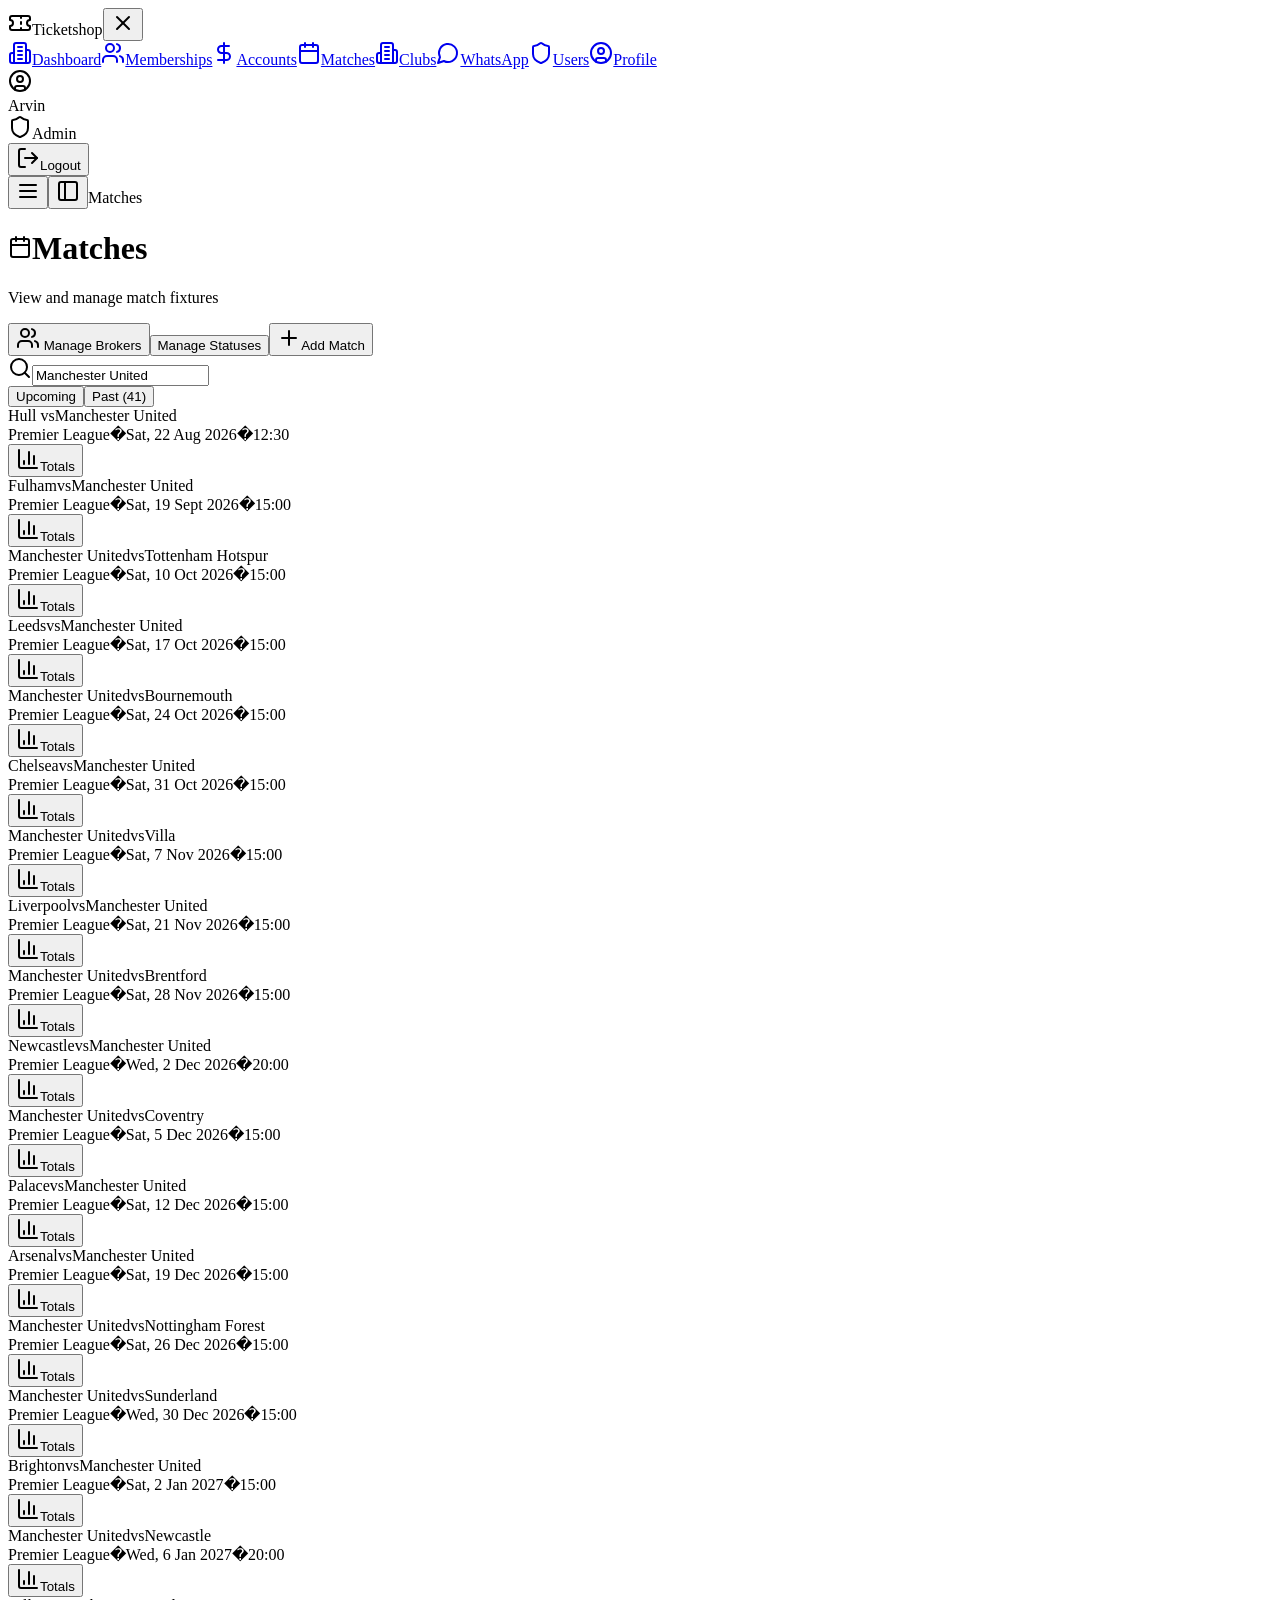
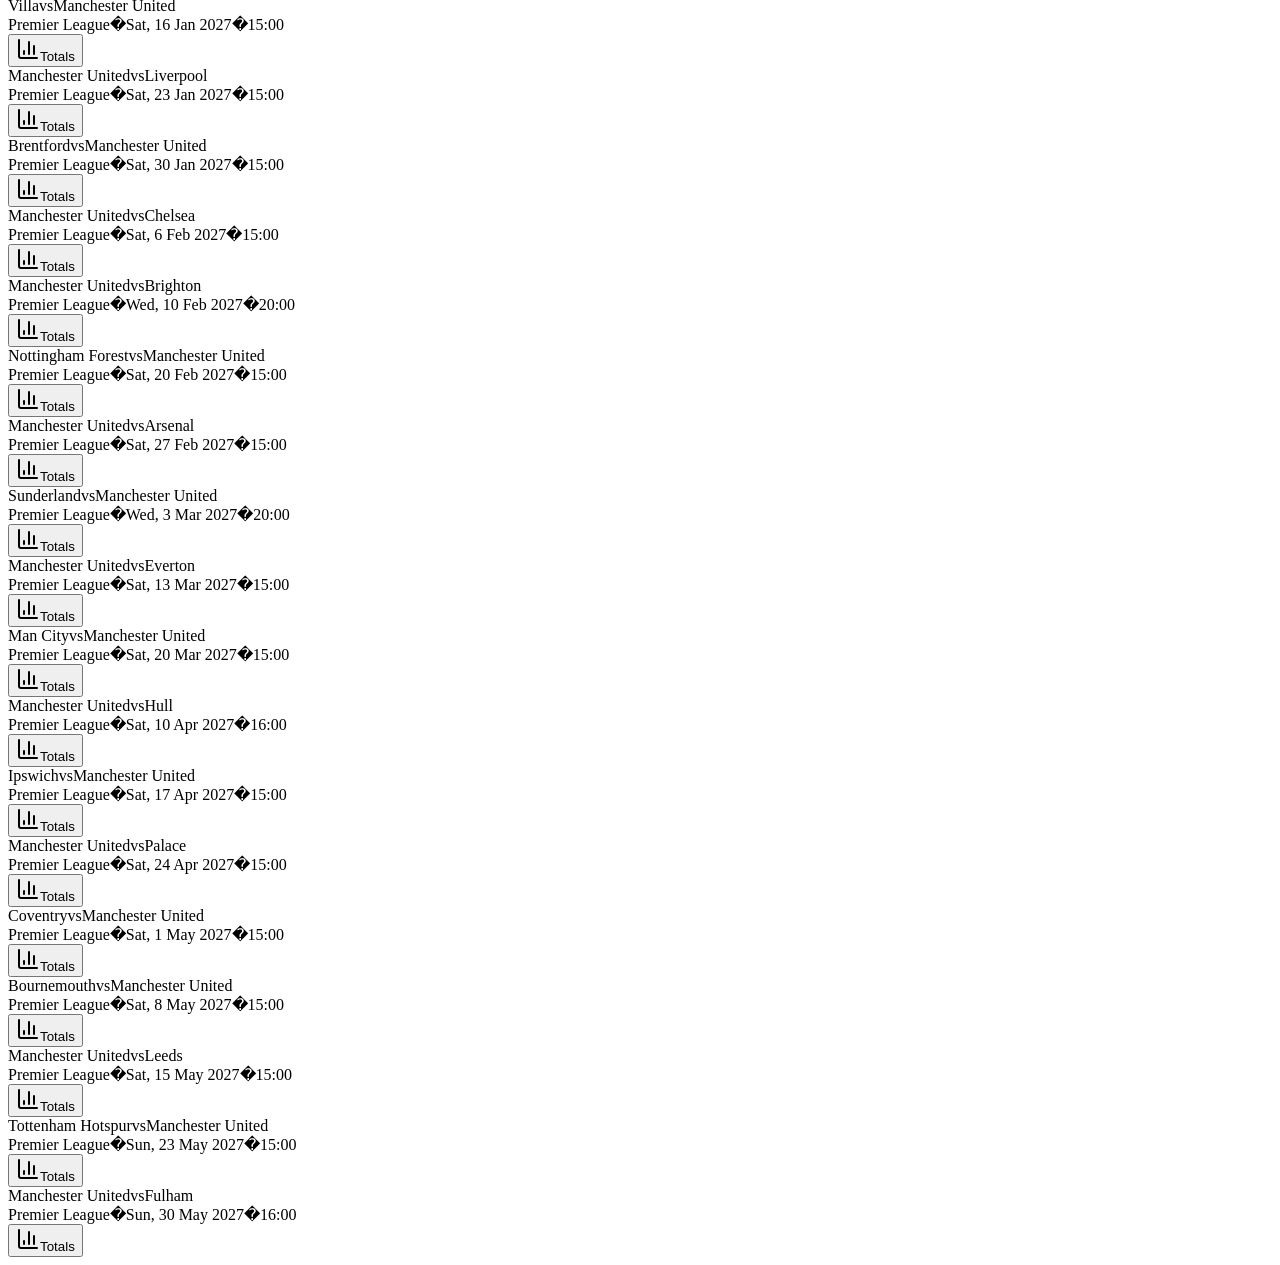
==== commit 8f0f5d01: "Added new feature for scrapping Costumer in LTG" ====
--- a/matches_dom.html
+++ b/matches_dom.html
@@ -7,11 +7,11 @@
     <link rel="preconnect" href="https://fonts.googleapis.com">
     <link rel="preconnect" href="https://fonts.gstatic.com" crossorigin="">
     <link href="https://fonts.googleapis.com/css2?family=Inter:wght@400;500;600;700&amp;display=swap" rel="stylesheet">
-    <script type="module" crossorigin="" src="/assets/index-BU7Ps0d0.js"></script>
-    <link rel="stylesheet" crossorigin="" href="/assets/index-CDBw0cw-.css">
+    <script type="module" crossorigin="" src="/assets/index-AY9qXqqa.js"></script>
+    <link rel="stylesheet" crossorigin="" href="/assets/index-C2nRF06S.css">
   <style id="_goober"> @keyframes go2264125279{from{transform:scale(0) rotate(45deg);opacity:0;}to{transform:scale(1) rotate(45deg);opacity:1;}}@keyframes go3020080000{from{transform:scale(0);opacity:0;}to{transform:scale(1);opacity:1;}}@keyframes go463499852{from{transform:scale(0) rotate(90deg);opacity:0;}to{transform:scale(1) rotate(90deg);opacity:1;}}@keyframes go1268368563{from{transform:rotate(0deg);}to{transform:rotate(360deg);}}@keyframes go1310225428{from{transform:scale(0) rotate(45deg);opacity:0;}to{transform:scale(1) rotate(45deg);opacity:1;}}@keyframes go651618207{0%{height:0;width:0;opacity:0;}40%{height:0;width:6px;opacity:1;}100%{opacity:1;height:10px;}}@keyframes go901347462{from{transform:scale(0.6);opacity:0.4;}to{transform:scale(1);opacity:1;}}.go4109123758{z-index:9999;}.go4109123758 > *{pointer-events:auto;}</style><style type="text/css">[data-sonner-toaster][dir=ltr],html[dir=ltr]{--toast-icon-margin-start:-3px;--toast-icon-margin-end:4px;--toast-svg-margin-start:-1px;--toast-svg-margin-end:0px;--toast-button-margin-start:auto;--toast-button-margin-end:0;--toast-close-button-start:0;--toast-close-button-end:unset;--toast-close-button-transform:translate(-35%, -35%)}[data-sonner-toaster][dir=rtl],html[dir=rtl]{--toast-icon-margin-start:4px;--toast-icon-margin-end:-3px;--toast-svg-margin-start:0px;--toast-svg-margin-end:-1px;--toast-button-margin-start:0;--toast-button-margin-end:auto;--toast-close-button-start:unset;--toast-close-button-end:0;--toast-close-button-transform:translate(35%, -35%)}[data-sonner-toaster]{position:fixed;width:var(--width);font-family:ui-sans-serif,system-ui,-apple-system,BlinkMacSystemFont,Segoe UI,Roboto,Helvetica Neue,Arial,Noto Sans,sans-serif,Apple Color Emoji,Segoe UI Emoji,Segoe UI Symbol,Noto Color Emoji;--gray1:hsl(0, 0%, 99%);--gray2:hsl(0, 0%, 97.3%);--gray3:hsl(0, 0%, 95.1%);--gray4:hsl(0, 0%, 93%);--gray5:hsl(0, 0%, 90.9%);--gray6:hsl(0, 0%, 88.7%);--gray7:hsl(0, 0%, 85.8%);--gray8:hsl(0, 0%, 78%);--gray9:hsl(0, 0%, 56.1%);--gray10:hsl(0, 0%, 52.3%);--gray11:hsl(0, 0%, 43.5%);--gray12:hsl(0, 0%, 9%);--border-radius:8px;box-sizing:border-box;padding:0;margin:0;list-style:none;outline:0;z-index:999999999;transition:transform .4s ease}@media (hover:none) and (pointer:coarse){[data-sonner-toaster][data-lifted=true]{transform:none}}[data-sonner-toaster][data-x-position=right]{right:var(--offset-right)}[data-sonner-toaster][data-x-position=left]{left:var(--offset-left)}[data-sonner-toaster][data-x-position=center]{left:50%;transform:translateX(-50%)}[data-sonner-toaster][data-y-position=top]{top:var(--offset-top)}[data-sonner-toaster][data-y-position=bottom]{bottom:var(--offset-bottom)}[data-sonner-toast]{--y:translateY(100%);--lift-amount:calc(var(--lift) * var(--gap));z-index:var(--z-index);position:absolute;opacity:0;transform:var(--y);touch-action:none;transition:transform .4s,opacity .4s,height .4s,box-shadow .2s;box-sizing:border-box;outline:0;overflow-wrap:anywhere}[data-sonner-toast][data-styled=true]{padding:16px;background:var(--normal-bg);border:1px solid var(--normal-border);color:var(--normal-text);border-radius:var(--border-radius);box-shadow:0 4px 12px rgba(0,0,0,.1);width:var(--width);font-size:13px;display:flex;align-items:center;gap:6px}[data-sonner-toast]:focus-visible{box-shadow:0 4px 12px rgba(0,0,0,.1),0 0 0 2px rgba(0,0,0,.2)}[data-sonner-toast][data-y-position=top]{top:0;--y:translateY(-100%);--lift:1;--lift-amount:calc(1 * var(--gap))}[data-sonner-toast][data-y-position=bottom]{bottom:0;--y:translateY(100%);--lift:-1;--lift-amount:calc(var(--lift) * var(--gap))}[data-sonner-toast][data-styled=true] [data-description]{font-weight:400;line-height:1.4;color:#3f3f3f}[data-rich-colors=true][data-sonner-toast][data-styled=true] [data-description]{color:inherit}[data-sonner-toaster][data-sonner-theme=dark] [data-description]{color:#e8e8e8}[data-sonner-toast][data-styled=true] [data-title]{font-weight:500;line-height:1.5;color:inherit}[data-sonner-toast][data-styled=true] [data-icon]{display:flex;height:16px;width:16px;position:relative;justify-content:flex-start;align-items:center;flex-shrink:0;margin-left:var(--toast-icon-margin-start);margin-right:var(--toast-icon-margin-end)}[data-sonner-toast][data-promise=true] [data-icon]>svg{opacity:0;transform:scale(.8);transform-origin:center;animation:sonner-fade-in .3s ease forwards}[data-sonner-toast][data-styled=true] [data-icon]>*{flex-shrink:0}[data-sonner-toast][data-styled=true] [data-icon] svg{margin-left:var(--toast-svg-margin-start);margin-right:var(--toast-svg-margin-end)}[data-sonner-toast][data-styled=true] [data-content]{display:flex;flex-direction:column;gap:2px}[data-sonner-toast][data-styled=true] [data-button]{border-radius:4px;padding-left:8px;padding-right:8px;height:24px;font-size:12px;color:var(--normal-bg);background:var(--normal-text);margin-left:var(--toast-button-margin-start);margin-right:var(--toast-button-margin-end);border:none;font-weight:500;cursor:pointer;outline:0;display:flex;align-items:center;flex-shrink:0;transition:opacity .4s,box-shadow .2s}[data-sonner-toast][data-styled=true] [data-button]:focus-visible{box-shadow:0 0 0 2px rgba(0,0,0,.4)}[data-sonner-toast][data-styled=true] [data-button]:first-of-type{margin-left:var(--toast-button-margin-start);margin-right:var(--toast-button-margin-end)}[data-sonner-toast][data-styled=true] [data-cancel]{color:var(--normal-text);background:rgba(0,0,0,.08)}[data-sonner-toaster][data-sonner-theme=dark] [data-sonner-toast][data-styled=true] [data-cancel]{background:rgba(255,255,255,.3)}[data-sonner-toast][data-styled=true] [data-close-button]{position:absolute;left:var(--toast-close-button-start);right:var(--toast-close-button-end);top:0;height:20px;width:20px;display:flex;justify-content:center;align-items:center;padding:0;color:var(--gray12);background:var(--normal-bg);border:1px solid var(--gray4);transform:var(--toast-close-button-transform);border-radius:50%;cursor:pointer;z-index:1;transition:opacity .1s,background .2s,border-color .2s}[data-sonner-toast][data-styled=true] [data-close-button]:focus-visible{box-shadow:0 4px 12px rgba(0,0,0,.1),0 0 0 2px rgba(0,0,0,.2)}[data-sonner-toast][data-styled=true] [data-disabled=true]{cursor:not-allowed}[data-sonner-toast][data-styled=true]:hover [data-close-button]:hover{background:var(--gray2);border-color:var(--gray5)}[data-sonner-toast][data-swiping=true]::before{content:'';position:absolute;left:-100%;right:-100%;height:100%;z-index:-1}[data-sonner-toast][data-y-position=top][data-swiping=true]::before{bottom:50%;transform:scaleY(3) translateY(50%)}[data-sonner-toast][data-y-position=bottom][data-swiping=true]::before{top:50%;transform:scaleY(3) translateY(-50%)}[data-sonner-toast][data-swiping=false][data-removed=true]::before{content:'';position:absolute;inset:0;transform:scaleY(2)}[data-sonner-toast][data-expanded=true]::after{content:'';position:absolute;left:0;height:calc(var(--gap) + 1px);bottom:100%;width:100%}[data-sonner-toast][data-mounted=true]{--y:translateY(0);opacity:1}[data-sonner-toast][data-expanded=false][data-front=false]{--scale:var(--toasts-before) * 0.05 + 1;--y:translateY(calc(var(--lift-amount) * var(--toasts-before))) scale(calc(-1 * var(--scale)));height:var(--front-toast-height)}[data-sonner-toast]>*{transition:opacity .4s}[data-sonner-toast][data-x-position=right]{right:0}[data-sonner-toast][data-x-position=left]{left:0}[data-sonner-toast][data-expanded=false][data-front=false][data-styled=true]>*{opacity:0}[data-sonner-toast][data-visible=false]{opacity:0;pointer-events:none}[data-sonner-toast][data-mounted=true][data-expanded=true]{--y:translateY(calc(var(--lift) * var(--offset)));height:var(--initial-height)}[data-sonner-toast][data-removed=true][data-front=true][data-swipe-out=false]{--y:translateY(calc(var(--lift) * -100%));opacity:0}[data-sonner-toast][data-removed=true][data-front=false][data-swipe-out=false][data-expanded=true]{--y:translateY(calc(var(--lift) * var(--offset) + var(--lift) * -100%));opacity:0}[data-sonner-toast][data-removed=true][data-front=false][data-swipe-out=false][data-expanded=false]{--y:translateY(40%);opacity:0;transition:transform .5s,opacity .2s}[data-sonner-toast][data-removed=true][data-front=false]::before{height:calc(var(--initial-height) + 20%)}[data-sonner-toast][data-swiping=true]{transform:var(--y) translateY(var(--swipe-amount-y,0)) translateX(var(--swipe-amount-x,0));transition:none}[data-sonner-toast][data-swiped=true]{user-select:none}[data-sonner-toast][data-swipe-out=true][data-y-position=bottom],[data-sonner-toast][data-swipe-out=true][data-y-position=top]{animation-duration:.2s;animation-timing-function:ease-out;animation-fill-mode:forwards}[data-sonner-toast][data-swipe-out=true][data-swipe-direction=left]{animation-name:swipe-out-left}[data-sonner-toast][data-swipe-out=true][data-swipe-direction=right]{animation-name:swipe-out-right}[data-sonner-toast][data-swipe-out=true][data-swipe-direction=up]{animation-name:swipe-out-up}[data-sonner-toast][data-swipe-out=true][data-swipe-direction=down]{animation-name:swipe-out-down}@keyframes swipe-out-left{from{transform:var(--y) translateX(var(--swipe-amount-x));opacity:1}to{transform:var(--y) translateX(calc(var(--swipe-amount-x) - 100%));opacity:0}}@keyframes swipe-out-right{from{transform:var(--y) translateX(var(--swipe-amount-x));opacity:1}to{transform:var(--y) translateX(calc(var(--swipe-amount-x) + 100%));opacity:0}}@keyframes swipe-out-up{from{transform:var(--y) translateY(var(--swipe-amount-y));opacity:1}to{transform:var(--y) translateY(calc(var(--swipe-amount-y) - 100%));opacity:0}}@keyframes swipe-out-down{from{transform:var(--y) translateY(var(--swipe-amount-y));opacity:1}to{transform:var(--y) translateY(calc(var(--swipe-amount-y) + 100%));opacity:0}}@media (max-width:600px){[data-sonner-toaster]{position:fixed;right:var(--mobile-offset-right);left:var(--mobile-offset-left);width:100%}[data-sonner-toaster][dir=rtl]{left:calc(var(--mobile-offset-left) * -1)}[data-sonner-toaster] [data-sonner-toast]{left:0;right:0;width:calc(100% - var(--mobile-offset-left) * 2)}[data-sonner-toaster][data-x-position=left]{left:var(--mobile-offset-left)}[data-sonner-toaster][data-y-position=bottom]{bottom:var(--mobile-offset-bottom)}[data-sonner-toaster][data-y-position=top]{top:var(--mobile-offset-top)}[data-sonner-toaster][data-x-position=center]{left:var(--mobile-offset-left);right:var(--mobile-offset-right);transform:none}}[data-sonner-toaster][data-sonner-theme=light]{--normal-bg:#fff;--normal-border:var(--gray4);--normal-text:var(--gray12);--success-bg:hsl(143, 85%, 96%);--success-border:hsl(145, 92%, 87%);--success-text:hsl(140, 100%, 27%);--info-bg:hsl(208, 100%, 97%);--info-border:hsl(221, 91%, 93%);--info-text:hsl(210, 92%, 45%);--warning-bg:hsl(49, 100%, 97%);--warning-border:hsl(49, 91%, 84%);--warning-text:hsl(31, 92%, 45%);--error-bg:hsl(359, 100%, 97%);--error-border:hsl(359, 100%, 94%);--error-text:hsl(360, 100%, 45%)}[data-sonner-toaster][data-sonner-theme=light] [data-sonner-toast][data-invert=true]{--normal-bg:#000;--normal-border:hsl(0, 0%, 20%);--normal-text:var(--gray1)}[data-sonner-toaster][data-sonner-theme=dark] [data-sonner-toast][data-invert=true]{--normal-bg:#fff;--normal-border:var(--gray3);--normal-text:var(--gray12)}[data-sonner-toaster][data-sonner-theme=dark]{--normal-bg:#000;--normal-bg-hover:hsl(0, 0%, 12%);--normal-border:hsl(0, 0%, 20%);--normal-border-hover:hsl(0, 0%, 25%);--normal-text:var(--gray1);--success-bg:hsl(150, 100%, 6%);--success-border:hsl(147, 100%, 12%);--success-text:hsl(150, 86%, 65%);--info-bg:hsl(215, 100%, 6%);--info-border:hsl(223, 43%, 17%);--info-text:hsl(216, 87%, 65%);--warning-bg:hsl(64, 100%, 6%);--warning-border:hsl(60, 100%, 9%);--warning-text:hsl(46, 87%, 65%);--error-bg:hsl(358, 76%, 10%);--error-border:hsl(357, 89%, 16%);--error-text:hsl(358, 100%, 81%)}[data-sonner-toaster][data-sonner-theme=dark] [data-sonner-toast] [data-close-button]{background:var(--normal-bg);border-color:var(--normal-border);color:var(--normal-text)}[data-sonner-toaster][data-sonner-theme=dark] [data-sonner-toast] [data-close-button]:hover{background:var(--normal-bg-hover);border-color:var(--normal-border-hover)}[data-rich-colors=true][data-sonner-toast][data-type=success]{background:var(--success-bg);border-color:var(--success-border);color:var(--success-text)}[data-rich-colors=true][data-sonner-toast][data-type=success] [data-close-button]{background:var(--success-bg);border-color:var(--success-border);color:var(--success-text)}[data-rich-colors=true][data-sonner-toast][data-type=info]{background:var(--info-bg);border-color:var(--info-border);color:var(--info-text)}[data-rich-colors=true][data-sonner-toast][data-type=info] [data-close-button]{background:var(--info-bg);border-color:var(--info-border);color:var(--info-text)}[data-rich-colors=true][data-sonner-toast][data-type=warning]{background:var(--warning-bg);border-color:var(--warning-border);color:var(--warning-text)}[data-rich-colors=true][data-sonner-toast][data-type=warning] [data-close-button]{background:var(--warning-bg);border-color:var(--warning-border);color:var(--warning-text)}[data-rich-colors=true][data-sonner-toast][data-type=error]{background:var(--error-bg);border-color:var(--error-border);color:var(--error-text)}[data-rich-colors=true][data-sonner-toast][data-type=error] [data-close-button]{background:var(--error-bg);border-color:var(--error-border);color:var(--error-text)}.sonner-loading-wrapper{--size:16px;height:var(--size);width:var(--size);position:absolute;inset:0;z-index:10}.sonner-loading-wrapper[data-visible=false]{transform-origin:center;animation:sonner-fade-out .2s ease forwards}.sonner-spinner{position:relative;top:50%;left:50%;height:var(--size);width:var(--size)}.sonner-loading-bar{animation:sonner-spin 1.2s linear infinite;background:var(--gray11);border-radius:6px;height:8%;left:-10%;position:absolute;top:-3.9%;width:24%}.sonner-loading-bar:first-child{animation-delay:-1.2s;transform:rotate(.0001deg) translate(146%)}.sonner-loading-bar:nth-child(2){animation-delay:-1.1s;transform:rotate(30deg) translate(146%)}.sonner-loading-bar:nth-child(3){animation-delay:-1s;transform:rotate(60deg) translate(146%)}.sonner-loading-bar:nth-child(4){animation-delay:-.9s;transform:rotate(90deg) translate(146%)}.sonner-loading-bar:nth-child(5){animation-delay:-.8s;transform:rotate(120deg) translate(146%)}.sonner-loading-bar:nth-child(6){animation-delay:-.7s;transform:rotate(150deg) translate(146%)}.sonner-loading-bar:nth-child(7){animation-delay:-.6s;transform:rotate(180deg) translate(146%)}.sonner-loading-bar:nth-child(8){animation-delay:-.5s;transform:rotate(210deg) translate(146%)}.sonner-loading-bar:nth-child(9){animation-delay:-.4s;transform:rotate(240deg) translate(146%)}.sonner-loading-bar:nth-child(10){animation-delay:-.3s;transform:rotate(270deg) translate(146%)}.sonner-loading-bar:nth-child(11){animation-delay:-.2s;transform:rotate(300deg) translate(146%)}.sonner-loading-bar:nth-child(12){animation-delay:-.1s;transform:rotate(330deg) translate(146%)}@keyframes sonner-fade-in{0%{opacity:0;transform:scale(.8)}100%{opacity:1;transform:scale(1)}}@keyframes sonner-fade-out{0%{opacity:1;transform:scale(1)}100%{opacity:0;transform:scale(.8)}}@keyframes sonner-spin{0%{opacity:1}100%{opacity:.15}}@media (prefers-reduced-motion){.sonner-loading-bar,[data-sonner-toast],[data-sonner-toast]>*{transition:none!important;animation:none!important}}.sonner-loader{position:absolute;top:50%;left:50%;transform:translate(-50%,-50%);transform-origin:center;transition:opacity .2s,transform .2s}.sonner-loader[data-visible=false]{opacity:0;transform:scale(.8) translate(-50%,-50%)}</style></head>
   <body>
-    <div id="root"><div class="flex min-h-screen bg-gray-50"><aside class="fixed inset-y-0 left-0 z-30 flex flex-col bg-white border-r border-gray-200 transition-[width] duration-200 ease-in-out overflow-hidden md:w-56 w-56 -translate-x-full md:translate-x-0 transition-transform md:transition-[width] duration-200 ease-in-out"><div class="flex items-center gap-3 px-3 h-14 border-b border-gray-100 shrink-0"><svg xmlns="http://www.w3.org/2000/svg" width="24" height="24" viewBox="0 0 24 24" fill="none" stroke="currentColor" stroke-width="2" stroke-linecap="round" stroke-linejoin="round" class="lucide lucide-ticket w-6 h-6 text-blue-600 shrink-0"><path d="M2 9a3 3 0 0 1 0 6v2a2 2 0 0 0 2 2h16a2 2 0 0 0 2-2v-2a3 3 0 0 1 0-6V7a2 2 0 0 0-2-2H4a2 2 0 0 0-2 2Z"></path><path d="M13 5v2"></path><path d="M13 17v2"></path><path d="M13 11v2"></path></svg><span class="font-bold text-blue-900 truncate transition-opacity duration-150 opacity-100">Ticketshop</span><button class="ml-auto md:hidden text-gray-400 hover:text-gray-600"><svg xmlns="http://www.w3.org/2000/svg" width="24" height="24" viewBox="0 0 24 24" fill="none" stroke="currentColor" stroke-width="2" stroke-linecap="round" stroke-linejoin="round" class="lucide lucide-x w-4 h-4"><path d="M18 6 6 18"></path><path d="m6 6 12 12"></path></svg></button></div><nav class="flex-1 overflow-y-auto p-2 space-y-0.5"><a class="flex items-center gap-3 px-2 py-2 rounded-md text-sm transition-colors text-gray-600 hover:bg-gray-50 hover:text-gray-900" href="/dashboard"><svg xmlns="http://www.w3.org/2000/svg" width="24" height="24" viewBox="0 0 24 24" fill="none" stroke="currentColor" stroke-width="2" stroke-linecap="round" stroke-linejoin="round" class="lucide lucide-building2 w-5 h-5 shrink-0"><path d="M6 22V4a2 2 0 0 1 2-2h8a2 2 0 0 1 2 2v18Z"></path><path d="M6 12H4a2 2 0 0 0-2 2v6a2 2 0 0 0 2 2h2"></path><path d="M18 9h2a2 2 0 0 1 2 2v9a2 2 0 0 1-2 2h-2"></path><path d="M10 6h4"></path><path d="M10 10h4"></path><path d="M10 14h4"></path><path d="M10 18h4"></path></svg><span class="truncate transition-opacity duration-150 opacity-100">Dashboard</span></a><a class="flex items-center gap-3 px-2 py-2 rounded-md text-sm transition-colors text-gray-600 hover:bg-gray-50 hover:text-gray-900" href="/accounts"><svg xmlns="http://www.w3.org/2000/svg" width="24" height="24" viewBox="0 0 24 24" fill="none" stroke="currentColor" stroke-width="2" stroke-linecap="round" stroke-linejoin="round" class="lucide lucide-users w-5 h-5 shrink-0"><path d="M16 21v-2a4 4 0 0 0-4-4H6a4 4 0 0 0-4 4v2"></path><circle cx="9" cy="7" r="4"></circle><path d="M22 21v-2a4 4 0 0 0-3-3.87"></path><path d="M16 3.13a4 4 0 0 1 0 7.75"></path></svg><span class="truncate transition-opacity duration-150 opacity-100">Memberships</span></a><a class="flex items-center gap-3 px-2 py-2 rounded-md text-sm transition-colors text-gray-600 hover:bg-gray-50 hover:text-gray-900" href="/brokeraccounts"><svg xmlns="http://www.w3.org/2000/svg" width="24" height="24" viewBox="0 0 24 24" fill="none" stroke="currentColor" stroke-width="2" stroke-linecap="round" stroke-linejoin="round" class="lucide lucide-dollar-sign w-5 h-5 shrink-0"><line x1="12" x2="12" y1="2" y2="22"></line><path d="M17 5H9.5a3.5 3.5 0 0 0 0 7h5a3.5 3.5 0 0 1 0 7H6"></path></svg><span class="truncate transition-opacity duration-150 opacity-100">Accounts</span></a><a class="flex items-center gap-3 px-2 py-2 rounded-md text-sm transition-colors bg-blue-50 text-blue-700 font-medium" href="/matches"><svg xmlns="http://www.w3.org/2000/svg" width="24" height="24" viewBox="0 0 24 24" fill="none" stroke="currentColor" stroke-width="2" stroke-linecap="round" stroke-linejoin="round" class="lucide lucide-calendar w-5 h-5 shrink-0"><path d="M8 2v4"></path><path d="M16 2v4"></path><rect width="18" height="18" x="3" y="4" rx="2"></rect><path d="M3 10h18"></path></svg><span class="truncate transition-opacity duration-150 opacity-100">Matches</span></a><a class="flex items-center gap-3 px-2 py-2 rounded-md text-sm transition-colors text-gray-600 hover:bg-gray-50 hover:text-gray-900" href="/clubsettings"><svg xmlns="http://www.w3.org/2000/svg" width="24" height="24" viewBox="0 0 24 24" fill="none" stroke="currentColor" stroke-width="2" stroke-linecap="round" stroke-linejoin="round" class="lucide lucide-building2 w-5 h-5 shrink-0"><path d="M6 22V4a2 2 0 0 1 2-2h8a2 2 0 0 1 2 2v18Z"></path><path d="M6 12H4a2 2 0 0 0-2 2v6a2 2 0 0 0 2 2h2"></path><path d="M18 9h2a2 2 0 0 1 2 2v9a2 2 0 0 1-2 2h-2"></path><path d="M10 6h4"></path><path d="M10 10h4"></path><path d="M10 14h4"></path><path d="M10 18h4"></path></svg><span class="truncate transition-opacity duration-150 opacity-100">Clubs</span></a><a class="flex items-center gap-3 px-2 py-2 rounded-md text-sm transition-colors text-gray-600 hover:bg-gray-50 hover:text-gray-900" href="/whatsappinbox"><svg xmlns="http://www.w3.org/2000/svg" width="24" height="24" viewBox="0 0 24 24" fill="none" stroke="currentColor" stroke-width="2" stroke-linecap="round" stroke-linejoin="round" class="lucide lucide-message-circle w-5 h-5 shrink-0"><path d="M7.9 20A9 9 0 1 0 4 16.1L2 22Z"></path></svg><span class="truncate transition-opacity duration-150 opacity-100">WhatsApp</span></a><a class="flex items-center gap-3 px-2 py-2 rounded-md text-sm transition-colors text-gray-600 hover:bg-gray-50 hover:text-gray-900" href="/usermanagement"><svg xmlns="http://www.w3.org/2000/svg" width="24" height="24" viewBox="0 0 24 24" fill="none" stroke="currentColor" stroke-width="2" stroke-linecap="round" stroke-linejoin="round" class="lucide lucide-shield w-5 h-5 shrink-0"><path d="M20 13c0 5-3.5 7.5-7.66 8.95a1 1 0 0 1-.67-.01C7.5 20.5 4 18 4 13V6a1 1 0 0 1 1-1c2 0 4.5-1.2 6.24-2.72a1.17 1.17 0 0 1 1.52 0C14.51 3.81 17 5 19 5a1 1 0 0 1 1 1z"></path></svg><span class="truncate transition-opacity duration-150 opacity-100">Users</span></a><a class="flex items-center gap-3 px-2 py-2 rounded-md text-sm transition-colors text-gray-600 hover:bg-gray-50 hover:text-gray-900" href="/userprofile"><svg xmlns="http://www.w3.org/2000/svg" width="24" height="24" viewBox="0 0 24 24" fill="none" stroke="currentColor" stroke-width="2" stroke-linecap="round" stroke-linejoin="round" class="lucide lucide-circle-user w-5 h-5 shrink-0"><circle cx="12" cy="12" r="10"></circle><circle cx="12" cy="10" r="3"></circle><path d="M7 20.662V19a2 2 0 0 1 2-2h6a2 2 0 0 1 2 2v1.662"></path></svg><span class="truncate transition-opacity duration-150 opacity-100">Profile</span></a></nav><div class="p-2 border-t border-gray-100 space-y-0.5 shrink-0"><div class="flex items-center gap-3 px-2 py-2 text-sm text-gray-600 rounded-md"><svg xmlns="http://www.w3.org/2000/svg" width="24" height="24" viewBox="0 0 24 24" fill="none" stroke="currentColor" stroke-width="2" stroke-linecap="round" stroke-linejoin="round" class="lucide lucide-circle-user w-5 h-5 shrink-0 text-gray-400"><circle cx="12" cy="12" r="10"></circle><circle cx="12" cy="10" r="3"></circle><path d="M7 20.662V19a2 2 0 0 1 2-2h6a2 2 0 0 1 2 2v1.662"></path></svg><div class="min-w-0 transition-opacity duration-150 opacity-100"><div class="font-medium text-gray-800 truncate leading-tight">Arvin</div><div class="rounded-md border px-2.5 py-0.5 text-xs font-semibold transition-colors focus:outline-none focus:ring-2 focus:ring-ring focus:ring-offset-2 shadow hover:bg-primary/80 bg-red-100 text-red-800 border-red-200 flex items-center gap-1 w-fit"><svg xmlns="http://www.w3.org/2000/svg" width="24" height="24" viewBox="0 0 24 24" fill="none" stroke="currentColor" stroke-width="2" stroke-linecap="round" stroke-linejoin="round" class="lucide lucide-shield w-3 h-3"><path d="M20 13c0 5-3.5 7.5-7.66 8.95a1 1 0 0 1-.67-.01C7.5 20.5 4 18 4 13V6a1 1 0 0 1 1-1c2 0 4.5-1.2 6.24-2.72a1.17 1.17 0 0 1 1.52 0C14.51 3.81 17 5 19 5a1 1 0 0 1 1 1z"></path></svg>Admin</div></div></div><button class="flex items-center gap-3 px-2 py-2 rounded-md text-sm w-full text-red-500 hover:bg-red-50 hover:text-red-600 transition-colors"><svg xmlns="http://www.w3.org/2000/svg" width="24" height="24" viewBox="0 0 24 24" fill="none" stroke="currentColor" stroke-width="2" stroke-linecap="round" stroke-linejoin="round" class="lucide lucide-log-out w-5 h-5 shrink-0"><path d="M9 21H5a2 2 0 0 1-2-2V5a2 2 0 0 1 2-2h4"></path><polyline points="16 17 21 12 16 7"></polyline><line x1="21" x2="9" y1="12" y2="12"></line></svg><span class="transition-opacity duration-150 opacity-100">Logout</span></button></div></aside><div class="flex flex-col flex-1 min-w-0 transition-[margin] duration-200 ease-in-out md:ml-56"><header class="sticky top-0 z-10 flex h-12 items-center gap-3 px-4 bg-white border-b border-gray-200"><button class="md:hidden text-gray-500 hover:text-gray-700"><svg xmlns="http://www.w3.org/2000/svg" width="24" height="24" viewBox="0 0 24 24" fill="none" stroke="currentColor" stroke-width="2" stroke-linecap="round" stroke-linejoin="round" class="lucide lucide-menu w-5 h-5"><line x1="4" x2="20" y1="12" y2="12"></line><line x1="4" x2="20" y1="6" y2="6"></line><line x1="4" x2="20" y1="18" y2="18"></line></svg></button><button class="hidden md:flex text-gray-400 hover:text-gray-600 transition-colors" title="Toggle sidebar (Ctrl+B)"><svg xmlns="http://www.w3.org/2000/svg" width="24" height="24" viewBox="0 0 24 24" fill="none" stroke="currentColor" stroke-width="2" stroke-linecap="round" stroke-linejoin="round" class="lucide lucide-panel-left w-5 h-5"><rect width="18" height="18" x="3" y="3" rx="2"></rect><path d="M9 3v18"></path></svg></button><span class="text-sm text-gray-500 font-medium">Matches</span></header><main class="flex-1 bg-gradient-to-br from-blue-50 via-white to-blue-50"><div class="min-h-screen bg-gradient-to-br from-blue-50 via-white to-blue-50 p-4 md:p-6"><div data-rht-toaster="" style="position: fixed; z-index: 9999; inset: 16px; pointer-events: none;"></div><div class="w-full"><div class="mb-3"><div class="flex flex-col md:flex-row md:items-center md:justify-between gap-3 mb-3"><div><h1 class="text-2xl md:text-3xl font-bold text-blue-900 mb-1 flex items-center gap-2"><svg xmlns="http://www.w3.org/2000/svg" width="24" height="24" viewBox="0 0 24 24" fill="none" stroke="currentColor" stroke-width="2" stroke-linecap="round" stroke-linejoin="round" class="lucide lucide-calendar w-5 h-5"><path d="M8 2v4"></path><path d="M16 2v4"></path><rect width="18" height="18" x="3" y="4" rx="2"></rect><path d="M3 10h18"></path></svg>Matches</h1><p class="text-sm text-gray-500 mt-0.5">View and manage match fixtures</p></div><div class="flex items-center gap-2 flex-wrap"><button class="inline-flex items-center justify-center gap-2 whitespace-nowrap font-medium transition-colors focus-visible:outline-none focus-visible:ring-1 focus-visible:ring-ring disabled:pointer-events-none disabled:opacity-50 [&amp;_svg]:pointer-events-none [&amp;_svg]:size-4 [&amp;_svg]:shrink-0 border bg-background shadow-sm hover:text-accent-foreground h-8 rounded-md px-3 text-xs text-purple-600 border-purple-300 hover:bg-purple-50"><svg xmlns="http://www.w3.org/2000/svg" width="24" height="24" viewBox="0 0 24 24" fill="none" stroke="currentColor" stroke-width="2" stroke-linecap="round" stroke-linejoin="round" class="lucide lucide-users w-4 h-4 mr-2"><path d="M16 21v-2a4 4 0 0 0-4-4H6a4 4 0 0 0-4 4v2"></path><circle cx="9" cy="7" r="4"></circle><path d="M22 21v-2a4 4 0 0 0-3-3.87"></path><path d="M16 3.13a4 4 0 0 1 0 7.75"></path></svg> Manage Brokers</button><button class="inline-flex items-center justify-center gap-2 whitespace-nowrap font-medium transition-colors focus-visible:outline-none focus-visible:ring-1 focus-visible:ring-ring disabled:pointer-events-none disabled:opacity-50 [&amp;_svg]:pointer-events-none [&amp;_svg]:size-4 [&amp;_svg]:shrink-0 border bg-background shadow-sm hover:text-accent-foreground h-8 rounded-md px-3 text-xs text-orange-600 border-orange-300 hover:bg-orange-50"><div class="inline-flex items-center rounded-md border px-2.5 py-0.5 text-xs font-semibold transition-colors focus:outline-none focus:ring-2 focus:ring-ring focus:ring-offset-2 border-transparent bg-primary text-primary-foreground shadow hover:bg-primary/80 w-4 h-4 mr-2"></div> Manage Statuses</button><button class="inline-flex items-center justify-center gap-2 whitespace-nowrap rounded-md text-sm font-medium transition-colors focus-visible:outline-none focus-visible:ring-1 focus-visible:ring-ring disabled:pointer-events-none disabled:opacity-50 [&amp;_svg]:pointer-events-none [&amp;_svg]:size-4 [&amp;_svg]:shrink-0 h-9 px-4 py-2 bg-blue-600 hover:bg-blue-700 text-white shadow-sm"><svg xmlns="http://www.w3.org/2000/svg" width="24" height="24" viewBox="0 0 24 24" fill="none" stroke="currentColor" stroke-width="2" stroke-linecap="round" stroke-linejoin="round" class="lucide lucide-plus w-4 h-4 mr-2"><path d="M5 12h14"></path><path d="M12 5v14"></path></svg>Add Match</button></div></div><div class="flex flex-col sm:flex-row sm:items-center gap-2"><div class="relative flex-1"><svg xmlns="http://www.w3.org/2000/svg" width="24" height="24" viewBox="0 0 24 24" fill="none" stroke="currentColor" stroke-width="2" stroke-linecap="round" stroke-linejoin="round" class="lucide lucide-search absolute left-3 top-1/2 transform -translate-y-1/2 text-gray-400 w-4 h-4"><circle cx="11" cy="11" r="8"></circle><path d="m21 21-4.3-4.3"></path></svg><input class="flex h-9 w-full rounded-md border bg-transparent px-3 text-base shadow-sm transition-colors file:border-0 file:bg-transparent file:text-sm file:font-medium file:text-foreground placeholder:text-muted-foreground focus-visible:outline-none focus-visible:ring-1 focus-visible:ring-ring disabled:cursor-not-allowed disabled:opacity-50 md:text-sm pl-9 py-2 border-blue-200" placeholder="Search matches..." value="Manchester United"></div><div class="inline-flex h-9 items-center rounded-lg bg-gray-100 p-1 text-sm shrink-0"><button class="rounded-md px-3 py-1 font-medium transition-all bg-white text-gray-900 shadow-sm">Upcoming</button><button class="rounded-md px-3 py-1 font-medium transition-all text-gray-500 hover:text-gray-700">Past (30)</button></div></div></div><div class="flex flex-col gap-1.5"><div class="rounded-xl border bg-card text-card-foreground shadow border-l-4 cursor-pointer hover:shadow-md transition-shadow border-l-blue-500"><div class="p-6 px-3 py-2"><div class="flex items-center gap-3 flex-wrap"><div class="flex flex-col gap-0.5 min-w-0"><div class="flex items-center gap-1.5"><img src="https://footballticketshub.com/uploads/teamlogo/manchester-united.svg" alt="" class="w-5 h-5 object-contain"><span class="font-bold text-sm text-gray-900">Manchester United</span><span class="text-gray-400 text-xs">vs</span><img src="https://footballticketshub.com/uploads/teamlogo/brentford.svg" alt="" class="w-5 h-5 object-contain"><span class="font-bold text-sm text-gray-900">Brentford</span></div><div class="flex items-center gap-1.5 text-xs text-gray-500"><span class="text-gray-400">Premier League</span><span class="text-gray-300">·</span>Mon, 27 Apr 2026<span class="text-gray-300">·</span><span>20:00</span></div></div><div class="ml-auto flex items-center gap-1 shrink-0"><a href="/ticketssummary?id=6981d36d048d66830a734319"><button class="inline-flex items-center justify-center whitespace-nowrap font-medium transition-colors focus-visible:outline-none focus-visible:ring-1 focus-visible:ring-ring disabled:pointer-events-none disabled:opacity-50 [&amp;_svg]:pointer-events-none [&amp;_svg]:size-4 [&amp;_svg]:shrink-0 border border-input bg-background shadow-sm hover:bg-accent hover:text-accent-foreground rounded-md h-7 px-2 text-xs gap-1"><svg xmlns="http://www.w3.org/2000/svg" width="24" height="24" viewBox="0 0 24 24" fill="none" stroke="currentColor" stroke-width="2" stroke-linecap="round" stroke-linejoin="round" class="lucide lucide-chart-column w-3 h-3"><path d="M3 3v16a2 2 0 0 0 2 2h16"></path><path d="M18 17V9"></path><path d="M13 17V5"></path><path d="M8 17v-3"></path></svg>Totals</button></a></div></div></div></div><div class="rounded-xl border bg-card text-card-foreground shadow border-l-4 cursor-pointer hover:shadow-md transition-shadow border-l-blue-500"><div class="p-6 px-3 py-2"><div class="flex items-center gap-3 flex-wrap"><div class="flex flex-col gap-0.5 min-w-0"><div class="flex items-center gap-1.5"><img src="https://footballticketshub.com/uploads/teamlogo/manchester-united.svg" alt="" class="w-5 h-5 object-contain"><span class="font-bold text-sm text-gray-900">Manchester United</span><span class="text-gray-400 text-xs">vs</span><img src="https://footballticketshub.com/uploads/teamlogo/liverpool.svg" alt="" class="w-5 h-5 object-contain"><span class="font-bold text-sm text-gray-900">Liverpool</span></div><div class="flex items-center gap-1.5 text-xs text-gray-500"><span class="text-gray-400">Premier League</span><span class="text-gray-300">·</span>Sat, 2 May 2026</div></div><div class="ml-auto flex items-center gap-1 shrink-0"><a href="/ticketssummary?id=6981d37f8ce1b0098c99f005"><button class="inline-flex items-center justify-center whitespace-nowrap font-medium transition-colors focus-visible:outline-none focus-visible:ring-1 focus-visible:ring-ring disabled:pointer-events-none disabled:opacity-50 [&amp;_svg]:pointer-events-none [&amp;_svg]:size-4 [&amp;_svg]:shrink-0 border border-input bg-background shadow-sm hover:bg-accent hover:text-accent-foreground rounded-md h-7 px-2 text-xs gap-1"><svg xmlns="http://www.w3.org/2000/svg" width="24" height="24" viewBox="0 0 24 24" fill="none" stroke="currentColor" stroke-width="2" stroke-linecap="round" stroke-linejoin="round" class="lucide lucide-chart-column w-3 h-3"><path d="M3 3v16a2 2 0 0 0 2 2h16"></path><path d="M18 17V9"></path><path d="M13 17V5"></path><path d="M8 17v-3"></path></svg>Totals</button></a></div></div></div></div><div class="rounded-xl border bg-card text-card-foreground shadow border-l-4 cursor-pointer hover:shadow-md transition-shadow border-l-blue-500"><div class="p-6 px-3 py-2"><div class="flex items-center gap-3 flex-wrap"><div class="flex flex-col gap-0.5 min-w-0"><div class="flex items-center gap-1.5"><img src="https://footballticketshub.com/uploads/teamlogo/manchester-united.svg" alt="" class="w-5 h-5 object-contain"><span class="font-bold text-sm text-gray-900">Manchester United</span><span class="text-gray-400 text-xs">vs</span><img src="https://footballticketshub.com/uploads/teamlogo/nottingham-forest.svg" alt="" class="w-5 h-5 object-contain"><span class="font-bold text-sm text-gray-900">Forest</span></div><div class="flex items-center gap-1.5 text-xs text-gray-500"><span class="text-gray-400">Premier League</span><span class="text-gray-300">·</span>Sun, 17 May 2026</div></div><div class="ml-auto flex items-center gap-1 shrink-0"><a href="/ticketssummary?id=6981d3a1cea1ceaaa8ab0634"><button class="inline-flex items-center justify-center whitespace-nowrap font-medium transition-colors focus-visible:outline-none focus-visible:ring-1 focus-visible:ring-ring disabled:pointer-events-none disabled:opacity-50 [&amp;_svg]:pointer-events-none [&amp;_svg]:size-4 [&amp;_svg]:shrink-0 border border-input bg-background shadow-sm hover:bg-accent hover:text-accent-foreground rounded-md h-7 px-2 text-xs gap-1"><svg xmlns="http://www.w3.org/2000/svg" width="24" height="24" viewBox="0 0 24 24" fill="none" stroke="currentColor" stroke-width="2" stroke-linecap="round" stroke-linejoin="round" class="lucide lucide-chart-column w-3 h-3"><path d="M3 3v16a2 2 0 0 0 2 2h16"></path><path d="M18 17V9"></path><path d="M13 17V5"></path><path d="M8 17v-3"></path></svg>Totals</button></a></div></div></div></div></div></div></div></main></div></div><div class="fixed top-0 z-[100] flex max-h-screen w-full flex-col-reverse p-4 sm:bottom-0 sm:right-0 sm:top-auto sm:flex-col md:max-w-[420px]"><div class="fixed top-0 z-[100] flex max-h-screen w-full flex-col-reverse p-4 sm:bottom-0 sm:right-0 sm:top-auto sm:flex-col md:max-w-[420px]"></div></div></div>
+    <div id="root"><div class="flex min-h-screen bg-gray-50"><aside class="fixed inset-y-0 left-0 z-30 flex flex-col bg-white border-r border-gray-200 transition-[width] duration-200 ease-in-out overflow-hidden md:w-56 w-56 -translate-x-full md:translate-x-0 transition-transform md:transition-[width] duration-200 ease-in-out"><div class="flex items-center gap-3 px-3 h-14 border-b border-gray-100 shrink-0"><svg xmlns="http://www.w3.org/2000/svg" width="24" height="24" viewBox="0 0 24 24" fill="none" stroke="currentColor" stroke-width="2" stroke-linecap="round" stroke-linejoin="round" class="lucide lucide-ticket w-6 h-6 text-blue-600 shrink-0"><path d="M2 9a3 3 0 0 1 0 6v2a2 2 0 0 0 2 2h16a2 2 0 0 0 2-2v-2a3 3 0 0 1 0-6V7a2 2 0 0 0-2-2H4a2 2 0 0 0-2 2Z"></path><path d="M13 5v2"></path><path d="M13 17v2"></path><path d="M13 11v2"></path></svg><span class="font-bold text-blue-900 truncate transition-opacity duration-150 opacity-100">Ticketshop</span><button class="ml-auto md:hidden text-gray-400 hover:text-gray-600"><svg xmlns="http://www.w3.org/2000/svg" width="24" height="24" viewBox="0 0 24 24" fill="none" stroke="currentColor" stroke-width="2" stroke-linecap="round" stroke-linejoin="round" class="lucide lucide-x w-4 h-4"><path d="M18 6 6 18"></path><path d="m6 6 12 12"></path></svg></button></div><nav class="flex-1 overflow-y-auto p-2 space-y-0.5"><a class="flex items-center gap-3 px-2 py-2 rounded-md text-sm transition-colors text-gray-600 hover:bg-gray-50 hover:text-gray-900" href="/dashboard"><svg xmlns="http://www.w3.org/2000/svg" width="24" height="24" viewBox="0 0 24 24" fill="none" stroke="currentColor" stroke-width="2" stroke-linecap="round" stroke-linejoin="round" class="lucide lucide-building2 w-5 h-5 shrink-0"><path d="M6 22V4a2 2 0 0 1 2-2h8a2 2 0 0 1 2 2v18Z"></path><path d="M6 12H4a2 2 0 0 0-2 2v6a2 2 0 0 0 2 2h2"></path><path d="M18 9h2a2 2 0 0 1 2 2v9a2 2 0 0 1-2 2h-2"></path><path d="M10 6h4"></path><path d="M10 10h4"></path><path d="M10 14h4"></path><path d="M10 18h4"></path></svg><span class="truncate transition-opacity duration-150 opacity-100">Dashboard</span></a><a class="flex items-center gap-3 px-2 py-2 rounded-md text-sm transition-colors text-gray-600 hover:bg-gray-50 hover:text-gray-900" href="/accounts"><svg xmlns="http://www.w3.org/2000/svg" width="24" height="24" viewBox="0 0 24 24" fill="none" stroke="currentColor" stroke-width="2" stroke-linecap="round" stroke-linejoin="round" class="lucide lucide-users w-5 h-5 shrink-0"><path d="M16 21v-2a4 4 0 0 0-4-4H6a4 4 0 0 0-4 4v2"></path><circle cx="9" cy="7" r="4"></circle><path d="M22 21v-2a4 4 0 0 0-3-3.87"></path><path d="M16 3.13a4 4 0 0 1 0 7.75"></path></svg><span class="truncate transition-opacity duration-150 opacity-100">Memberships</span></a><a class="flex items-center gap-3 px-2 py-2 rounded-md text-sm transition-colors text-gray-600 hover:bg-gray-50 hover:text-gray-900" href="/brokeraccounts"><svg xmlns="http://www.w3.org/2000/svg" width="24" height="24" viewBox="0 0 24 24" fill="none" stroke="currentColor" stroke-width="2" stroke-linecap="round" stroke-linejoin="round" class="lucide lucide-dollar-sign w-5 h-5 shrink-0"><line x1="12" x2="12" y1="2" y2="22"></line><path d="M17 5H9.5a3.5 3.5 0 0 0 0 7h5a3.5 3.5 0 0 1 0 7H6"></path></svg><span class="truncate transition-opacity duration-150 opacity-100">Accounts</span></a><a class="flex items-center gap-3 px-2 py-2 rounded-md text-sm transition-colors bg-blue-50 text-blue-700 font-medium" href="/matches"><svg xmlns="http://www.w3.org/2000/svg" width="24" height="24" viewBox="0 0 24 24" fill="none" stroke="currentColor" stroke-width="2" stroke-linecap="round" stroke-linejoin="round" class="lucide lucide-calendar w-5 h-5 shrink-0"><path d="M8 2v4"></path><path d="M16 2v4"></path><rect width="18" height="18" x="3" y="4" rx="2"></rect><path d="M3 10h18"></path></svg><span class="truncate transition-opacity duration-150 opacity-100">Matches</span></a><a class="flex items-center gap-3 px-2 py-2 rounded-md text-sm transition-colors text-gray-600 hover:bg-gray-50 hover:text-gray-900" href="/clubsettings"><svg xmlns="http://www.w3.org/2000/svg" width="24" height="24" viewBox="0 0 24 24" fill="none" stroke="currentColor" stroke-width="2" stroke-linecap="round" stroke-linejoin="round" class="lucide lucide-building2 w-5 h-5 shrink-0"><path d="M6 22V4a2 2 0 0 1 2-2h8a2 2 0 0 1 2 2v18Z"></path><path d="M6 12H4a2 2 0 0 0-2 2v6a2 2 0 0 0 2 2h2"></path><path d="M18 9h2a2 2 0 0 1 2 2v9a2 2 0 0 1-2 2h-2"></path><path d="M10 6h4"></path><path d="M10 10h4"></path><path d="M10 14h4"></path><path d="M10 18h4"></path></svg><span class="truncate transition-opacity duration-150 opacity-100">Clubs</span></a><a class="flex items-center gap-3 px-2 py-2 rounded-md text-sm transition-colors text-gray-600 hover:bg-gray-50 hover:text-gray-900" href="/whatsappinbox"><svg xmlns="http://www.w3.org/2000/svg" width="24" height="24" viewBox="0 0 24 24" fill="none" stroke="currentColor" stroke-width="2" stroke-linecap="round" stroke-linejoin="round" class="lucide lucide-message-circle w-5 h-5 shrink-0"><path d="M7.9 20A9 9 0 1 0 4 16.1L2 22Z"></path></svg><span class="truncate transition-opacity duration-150 opacity-100">WhatsApp</span></a><a class="flex items-center gap-3 px-2 py-2 rounded-md text-sm transition-colors text-gray-600 hover:bg-gray-50 hover:text-gray-900" href="/usermanagement"><svg xmlns="http://www.w3.org/2000/svg" width="24" height="24" viewBox="0 0 24 24" fill="none" stroke="currentColor" stroke-width="2" stroke-linecap="round" stroke-linejoin="round" class="lucide lucide-shield w-5 h-5 shrink-0"><path d="M20 13c0 5-3.5 7.5-7.66 8.95a1 1 0 0 1-.67-.01C7.5 20.5 4 18 4 13V6a1 1 0 0 1 1-1c2 0 4.5-1.2 6.24-2.72a1.17 1.17 0 0 1 1.52 0C14.51 3.81 17 5 19 5a1 1 0 0 1 1 1z"></path></svg><span class="truncate transition-opacity duration-150 opacity-100">Users</span></a><a class="flex items-center gap-3 px-2 py-2 rounded-md text-sm transition-colors text-gray-600 hover:bg-gray-50 hover:text-gray-900" href="/userprofile"><svg xmlns="http://www.w3.org/2000/svg" width="24" height="24" viewBox="0 0 24 24" fill="none" stroke="currentColor" stroke-width="2" stroke-linecap="round" stroke-linejoin="round" class="lucide lucide-circle-user w-5 h-5 shrink-0"><circle cx="12" cy="12" r="10"></circle><circle cx="12" cy="10" r="3"></circle><path d="M7 20.662V19a2 2 0 0 1 2-2h6a2 2 0 0 1 2 2v1.662"></path></svg><span class="truncate transition-opacity duration-150 opacity-100">Profile</span></a></nav><div class="p-2 border-t border-gray-100 space-y-0.5 shrink-0"><div class="flex items-center gap-3 px-2 py-2 text-sm text-gray-600 rounded-md"><svg xmlns="http://www.w3.org/2000/svg" width="24" height="24" viewBox="0 0 24 24" fill="none" stroke="currentColor" stroke-width="2" stroke-linecap="round" stroke-linejoin="round" class="lucide lucide-circle-user w-5 h-5 shrink-0 text-gray-400"><circle cx="12" cy="12" r="10"></circle><circle cx="12" cy="10" r="3"></circle><path d="M7 20.662V19a2 2 0 0 1 2-2h6a2 2 0 0 1 2 2v1.662"></path></svg><div class="min-w-0 transition-opacity duration-150 opacity-100"><div class="font-medium text-gray-800 truncate leading-tight">Arvin</div><div class="rounded-md border px-2.5 py-0.5 text-xs font-semibold transition-colors focus:outline-none focus:ring-2 focus:ring-ring focus:ring-offset-2 shadow hover:bg-primary/80 bg-red-100 text-red-800 border-red-200 flex items-center gap-1 w-fit"><svg xmlns="http://www.w3.org/2000/svg" width="24" height="24" viewBox="0 0 24 24" fill="none" stroke="currentColor" stroke-width="2" stroke-linecap="round" stroke-linejoin="round" class="lucide lucide-shield w-3 h-3"><path d="M20 13c0 5-3.5 7.5-7.66 8.95a1 1 0 0 1-.67-.01C7.5 20.5 4 18 4 13V6a1 1 0 0 1 1-1c2 0 4.5-1.2 6.24-2.72a1.17 1.17 0 0 1 1.52 0C14.51 3.81 17 5 19 5a1 1 0 0 1 1 1z"></path></svg>Admin</div></div></div><button class="flex items-center gap-3 px-2 py-2 rounded-md text-sm w-full text-red-500 hover:bg-red-50 hover:text-red-600 transition-colors"><svg xmlns="http://www.w3.org/2000/svg" width="24" height="24" viewBox="0 0 24 24" fill="none" stroke="currentColor" stroke-width="2" stroke-linecap="round" stroke-linejoin="round" class="lucide lucide-log-out w-5 h-5 shrink-0"><path d="M9 21H5a2 2 0 0 1-2-2V5a2 2 0 0 1 2-2h4"></path><polyline points="16 17 21 12 16 7"></polyline><line x1="21" x2="9" y1="12" y2="12"></line></svg><span class="transition-opacity duration-150 opacity-100">Logout</span></button></div></aside><div class="flex flex-col flex-1 min-w-0 transition-[margin] duration-200 ease-in-out md:ml-56"><header class="sticky top-0 z-10 flex h-12 items-center gap-3 px-4 bg-white border-b border-gray-200"><button class="md:hidden text-gray-500 hover:text-gray-700"><svg xmlns="http://www.w3.org/2000/svg" width="24" height="24" viewBox="0 0 24 24" fill="none" stroke="currentColor" stroke-width="2" stroke-linecap="round" stroke-linejoin="round" class="lucide lucide-menu w-5 h-5"><line x1="4" x2="20" y1="12" y2="12"></line><line x1="4" x2="20" y1="6" y2="6"></line><line x1="4" x2="20" y1="18" y2="18"></line></svg></button><button class="hidden md:flex text-gray-400 hover:text-gray-600 transition-colors" title="Toggle sidebar (Ctrl+B)"><svg xmlns="http://www.w3.org/2000/svg" width="24" height="24" viewBox="0 0 24 24" fill="none" stroke="currentColor" stroke-width="2" stroke-linecap="round" stroke-linejoin="round" class="lucide lucide-panel-left w-5 h-5"><rect width="18" height="18" x="3" y="3" rx="2"></rect><path d="M9 3v18"></path></svg></button><span class="text-sm text-gray-500 font-medium">Matches</span></header><main class="flex-1 bg-gradient-to-br from-blue-50 via-white to-blue-50"><div class="min-h-screen bg-gradient-to-br from-blue-50 via-white to-blue-50 p-4 md:p-6"><div data-rht-toaster="" style="position: fixed; z-index: 9999; inset: 16px; pointer-events: none;"></div><div class="w-full"><div class="mb-3"><div class="flex flex-col md:flex-row md:items-center md:justify-between gap-3 mb-3"><div><h1 class="text-2xl md:text-3xl font-bold text-blue-900 mb-1 flex items-center gap-2"><svg xmlns="http://www.w3.org/2000/svg" width="24" height="24" viewBox="0 0 24 24" fill="none" stroke="currentColor" stroke-width="2" stroke-linecap="round" stroke-linejoin="round" class="lucide lucide-calendar w-5 h-5"><path d="M8 2v4"></path><path d="M16 2v4"></path><rect width="18" height="18" x="3" y="4" rx="2"></rect><path d="M3 10h18"></path></svg>Matches</h1><p class="text-sm text-gray-500 mt-0.5">View and manage match fixtures</p></div><div class="flex items-center gap-2 flex-wrap"><button class="inline-flex items-center justify-center gap-2 whitespace-nowrap font-medium transition-colors focus-visible:outline-none focus-visible:ring-1 focus-visible:ring-ring disabled:pointer-events-none disabled:opacity-50 [&amp;_svg]:pointer-events-none [&amp;_svg]:size-4 [&amp;_svg]:shrink-0 border bg-background shadow-sm hover:text-accent-foreground h-8 rounded-md px-3 text-xs text-purple-600 border-purple-300 hover:bg-purple-50"><svg xmlns="http://www.w3.org/2000/svg" width="24" height="24" viewBox="0 0 24 24" fill="none" stroke="currentColor" stroke-width="2" stroke-linecap="round" stroke-linejoin="round" class="lucide lucide-users w-4 h-4 mr-2"><path d="M16 21v-2a4 4 0 0 0-4-4H6a4 4 0 0 0-4 4v2"></path><circle cx="9" cy="7" r="4"></circle><path d="M22 21v-2a4 4 0 0 0-3-3.87"></path><path d="M16 3.13a4 4 0 0 1 0 7.75"></path></svg> Manage Brokers</button><button class="inline-flex items-center justify-center gap-2 whitespace-nowrap font-medium transition-colors focus-visible:outline-none focus-visible:ring-1 focus-visible:ring-ring disabled:pointer-events-none disabled:opacity-50 [&amp;_svg]:pointer-events-none [&amp;_svg]:size-4 [&amp;_svg]:shrink-0 border bg-background shadow-sm hover:text-accent-foreground h-8 rounded-md px-3 text-xs text-orange-600 border-orange-300 hover:bg-orange-50"><div class="inline-flex items-center rounded-md border px-2.5 py-0.5 text-xs font-semibold transition-colors focus:outline-none focus:ring-2 focus:ring-ring focus:ring-offset-2 border-transparent bg-primary text-primary-foreground shadow hover:bg-primary/80 w-4 h-4 mr-2"></div> Manage Statuses</button><button class="inline-flex items-center justify-center gap-2 whitespace-nowrap rounded-md text-sm font-medium transition-colors focus-visible:outline-none focus-visible:ring-1 focus-visible:ring-ring disabled:pointer-events-none disabled:opacity-50 [&amp;_svg]:pointer-events-none [&amp;_svg]:size-4 [&amp;_svg]:shrink-0 h-9 px-4 py-2 bg-blue-600 hover:bg-blue-700 text-white shadow-sm"><svg xmlns="http://www.w3.org/2000/svg" width="24" height="24" viewBox="0 0 24 24" fill="none" stroke="currentColor" stroke-width="2" stroke-linecap="round" stroke-linejoin="round" class="lucide lucide-plus w-4 h-4 mr-2"><path d="M5 12h14"></path><path d="M12 5v14"></path></svg>Add Match</button></div></div><div class="flex flex-col sm:flex-row sm:items-center gap-2"><div class="relative flex-1"><svg xmlns="http://www.w3.org/2000/svg" width="24" height="24" viewBox="0 0 24 24" fill="none" stroke="currentColor" stroke-width="2" stroke-linecap="round" stroke-linejoin="round" class="lucide lucide-search absolute left-3 top-1/2 transform -translate-y-1/2 text-gray-400 w-4 h-4"><circle cx="11" cy="11" r="8"></circle><path d="m21 21-4.3-4.3"></path></svg><input class="flex h-9 w-full rounded-md border bg-transparent px-3 text-base shadow-sm transition-colors file:border-0 file:bg-transparent file:text-sm file:font-medium file:text-foreground placeholder:text-muted-foreground focus-visible:outline-none focus-visible:ring-1 focus-visible:ring-ring disabled:cursor-not-allowed disabled:opacity-50 md:text-sm pl-9 py-2 border-blue-200" placeholder="Search matches..." value="Manchester United"></div><div class="inline-flex h-9 items-center rounded-lg bg-gray-100 p-1 text-sm shrink-0"><button class="rounded-md px-3 py-1 font-medium transition-all bg-white text-gray-900 shadow-sm">Upcoming</button><button class="rounded-md px-3 py-1 font-medium transition-all text-gray-500 hover:text-gray-700">Past (41)</button></div></div></div><div class="flex flex-col gap-1.5"><div class="rounded-xl border bg-card text-card-foreground shadow border-l-4 cursor-pointer hover:shadow-md transition-shadow border-l-blue-500"><div class="p-6 px-3 py-2"><div class="flex items-center gap-3 flex-wrap"><div class="flex flex-col gap-0.5 min-w-0"><div class="flex items-center gap-1.5"><img src="http://api.ticketsshop.net/uploads/1782120508675-971386016-download__1_.png" alt="" class="w-5 h-5 object-contain"><span class="font-bold text-sm text-gray-900">Hull </span><span class="text-gray-400 text-xs">vs</span><img src="https://footballticketshub.com/uploads/teamlogo/manchester-united.svg" alt="" class="w-5 h-5 object-contain"><span class="font-bold text-sm text-gray-900">Manchester United</span></div><div class="flex items-center gap-1.5 text-xs text-gray-500"><span class="text-gray-400">Premier League</span><span class="text-gray-300">�</span>Sat, 22 Aug 2026<span class="text-gray-300">�</span><span>12:30</span></div></div><div class="ml-auto flex items-center gap-1 shrink-0"><a href="/ticketssummary?id=f45c4d2b-b3c7-4239-aec0-4a2416cf8697"><button class="inline-flex items-center justify-center whitespace-nowrap font-medium transition-colors focus-visible:outline-none focus-visible:ring-1 focus-visible:ring-ring disabled:pointer-events-none disabled:opacity-50 [&amp;_svg]:pointer-events-none [&amp;_svg]:size-4 [&amp;_svg]:shrink-0 border border-input bg-background shadow-sm hover:bg-accent hover:text-accent-foreground rounded-md h-7 px-2 text-xs gap-1"><svg xmlns="http://www.w3.org/2000/svg" width="24" height="24" viewBox="0 0 24 24" fill="none" stroke="currentColor" stroke-width="2" stroke-linecap="round" stroke-linejoin="round" class="lucide lucide-chart-column w-3 h-3"><path d="M3 3v16a2 2 0 0 0 2 2h16"></path><path d="M18 17V9"></path><path d="M13 17V5"></path><path d="M8 17v-3"></path></svg>Totals</button></a></div></div></div></div><div class="rounded-xl border bg-card text-card-foreground shadow border-l-4 cursor-pointer hover:shadow-md transition-shadow border-l-blue-500"><div class="p-6 px-3 py-2"><div class="flex items-center gap-3 flex-wrap"><div class="flex flex-col gap-0.5 min-w-0"><div class="flex items-center gap-1.5"><img src="https://footballticketshub.com/uploads/teamlogo/fulham.svg" alt="" class="w-5 h-5 object-contain"><span class="font-bold text-sm text-gray-900">Fulham</span><span class="text-gray-400 text-xs">vs</span><img src="https://footballticketshub.com/uploads/teamlogo/manchester-united.svg" alt="" class="w-5 h-5 object-contain"><span class="font-bold text-sm text-gray-900">Manchester United</span></div><div class="flex items-center gap-1.5 text-xs text-gray-500"><span class="text-gray-400">Premier League</span><span class="text-gray-300">�</span>Sat, 19 Sept 2026<span class="text-gray-300">�</span><span>15:00</span></div></div><div class="ml-auto flex items-center gap-1 shrink-0"><a href="/ticketssummary?id=b8715f7d-0333-4469-bd0f-14b7459930de"><button class="inline-flex items-center justify-center whitespace-nowrap font-medium transition-colors focus-visible:outline-none focus-visible:ring-1 focus-visible:ring-ring disabled:pointer-events-none disabled:opacity-50 [&amp;_svg]:pointer-events-none [&amp;_svg]:size-4 [&amp;_svg]:shrink-0 border border-input bg-background shadow-sm hover:bg-accent hover:text-accent-foreground rounded-md h-7 px-2 text-xs gap-1"><svg xmlns="http://www.w3.org/2000/svg" width="24" height="24" viewBox="0 0 24 24" fill="none" stroke="currentColor" stroke-width="2" stroke-linecap="round" stroke-linejoin="round" class="lucide lucide-chart-column w-3 h-3"><path d="M3 3v16a2 2 0 0 0 2 2h16"></path><path d="M18 17V9"></path><path d="M13 17V5"></path><path d="M8 17v-3"></path></svg>Totals</button></a></div></div></div></div><div class="rounded-xl border bg-card text-card-foreground shadow border-l-4 cursor-pointer hover:shadow-md transition-shadow border-l-blue-500"><div class="p-6 px-3 py-2"><div class="flex items-center gap-3 flex-wrap"><div class="flex flex-col gap-0.5 min-w-0"><div class="flex items-center gap-1.5"><img src="https://footballticketshub.com/uploads/teamlogo/manchester-united.svg" alt="" class="w-5 h-5 object-contain"><span class="font-bold text-sm text-gray-900">Manchester United</span><span class="text-gray-400 text-xs">vs</span><img src="https://footballticketshub.com/uploads/teamlogo/tottenham-hotspur.svg" alt="" class="w-5 h-5 object-contain"><span class="font-bold text-sm text-gray-900">Tottenham Hotspur</span></div><div class="flex items-center gap-1.5 text-xs text-gray-500"><span class="text-gray-400">Premier League</span><span class="text-gray-300">�</span>Sat, 10 Oct 2026<span class="text-gray-300">�</span><span>15:00</span></div></div><div class="ml-auto flex items-center gap-1 shrink-0"><a href="/ticketssummary?id=7c740f05-510b-4369-b788-5f0e7fba6a43"><button class="inline-flex items-center justify-center whitespace-nowrap font-medium transition-colors focus-visible:outline-none focus-visible:ring-1 focus-visible:ring-ring disabled:pointer-events-none disabled:opacity-50 [&amp;_svg]:pointer-events-none [&amp;_svg]:size-4 [&amp;_svg]:shrink-0 border border-input bg-background shadow-sm hover:bg-accent hover:text-accent-foreground rounded-md h-7 px-2 text-xs gap-1"><svg xmlns="http://www.w3.org/2000/svg" width="24" height="24" viewBox="0 0 24 24" fill="none" stroke="currentColor" stroke-width="2" stroke-linecap="round" stroke-linejoin="round" class="lucide lucide-chart-column w-3 h-3"><path d="M3 3v16a2 2 0 0 0 2 2h16"></path><path d="M18 17V9"></path><path d="M13 17V5"></path><path d="M8 17v-3"></path></svg>Totals</button></a></div></div></div></div><div class="rounded-xl border bg-card text-card-foreground shadow border-l-4 cursor-pointer hover:shadow-md transition-shadow border-l-blue-500"><div class="p-6 px-3 py-2"><div class="flex items-center gap-3 flex-wrap"><div class="flex flex-col gap-0.5 min-w-0"><div class="flex items-center gap-1.5"><img src="https://footballticketshub.com/uploads/teamlogo/leeds-united.svg" alt="" class="w-5 h-5 object-contain"><span class="font-bold text-sm text-gray-900">Leeds</span><span class="text-gray-400 text-xs">vs</span><img src="https://footballticketshub.com/uploads/teamlogo/manchester-united.svg" alt="" class="w-5 h-5 object-contain"><span class="font-bold text-sm text-gray-900">Manchester United</span></div><div class="flex items-center gap-1.5 text-xs text-gray-500"><span class="text-gray-400">Premier League</span><span class="text-gray-300">�</span>Sat, 17 Oct 2026<span class="text-gray-300">�</span><span>15:00</span></div></div><div class="ml-auto flex items-center gap-1 shrink-0"><a href="/ticketssummary?id=3d9fdf97-1b0f-4083-b80d-da1ba12fee74"><button class="inline-flex items-center justify-center whitespace-nowrap font-medium transition-colors focus-visible:outline-none focus-visible:ring-1 focus-visible:ring-ring disabled:pointer-events-none disabled:opacity-50 [&amp;_svg]:pointer-events-none [&amp;_svg]:size-4 [&amp;_svg]:shrink-0 border border-input bg-background shadow-sm hover:bg-accent hover:text-accent-foreground rounded-md h-7 px-2 text-xs gap-1"><svg xmlns="http://www.w3.org/2000/svg" width="24" height="24" viewBox="0 0 24 24" fill="none" stroke="currentColor" stroke-width="2" stroke-linecap="round" stroke-linejoin="round" class="lucide lucide-chart-column w-3 h-3"><path d="M3 3v16a2 2 0 0 0 2 2h16"></path><path d="M18 17V9"></path><path d="M13 17V5"></path><path d="M8 17v-3"></path></svg>Totals</button></a></div></div></div></div><div class="rounded-xl border bg-card text-card-foreground shadow border-l-4 cursor-pointer hover:shadow-md transition-shadow border-l-blue-500"><div class="p-6 px-3 py-2"><div class="flex items-center gap-3 flex-wrap"><div class="flex flex-col gap-0.5 min-w-0"><div class="flex items-center gap-1.5"><img src="https://footballticketshub.com/uploads/teamlogo/manchester-united.svg" alt="" class="w-5 h-5 object-contain"><span class="font-bold text-sm text-gray-900">Manchester United</span><span class="text-gray-400 text-xs">vs</span><img src="https://footballticketshub.com/uploads/teamlogo/bournemouth.svg" alt="" class="w-5 h-5 object-contain"><span class="font-bold text-sm text-gray-900">Bournemouth</span></div><div class="flex items-center gap-1.5 text-xs text-gray-500"><span class="text-gray-400">Premier League</span><span class="text-gray-300">�</span>Sat, 24 Oct 2026<span class="text-gray-300">�</span><span>15:00</span></div></div><div class="ml-auto flex items-center gap-1 shrink-0"><a href="/ticketssummary?id=595865df-57df-49a0-a642-213413727c0d"><button class="inline-flex items-center justify-center whitespace-nowrap font-medium transition-colors focus-visible:outline-none focus-visible:ring-1 focus-visible:ring-ring disabled:pointer-events-none disabled:opacity-50 [&amp;_svg]:pointer-events-none [&amp;_svg]:size-4 [&amp;_svg]:shrink-0 border border-input bg-background shadow-sm hover:bg-accent hover:text-accent-foreground rounded-md h-7 px-2 text-xs gap-1"><svg xmlns="http://www.w3.org/2000/svg" width="24" height="24" viewBox="0 0 24 24" fill="none" stroke="currentColor" stroke-width="2" stroke-linecap="round" stroke-linejoin="round" class="lucide lucide-chart-column w-3 h-3"><path d="M3 3v16a2 2 0 0 0 2 2h16"></path><path d="M18 17V9"></path><path d="M13 17V5"></path><path d="M8 17v-3"></path></svg>Totals</button></a></div></div></div></div><div class="rounded-xl border bg-card text-card-foreground shadow border-l-4 cursor-pointer hover:shadow-md transition-shadow border-l-blue-500"><div class="p-6 px-3 py-2"><div class="flex items-center gap-3 flex-wrap"><div class="flex flex-col gap-0.5 min-w-0"><div class="flex items-center gap-1.5"><img src="https://footballticketshub.com/uploads/teamlogo/chelsea.svg" alt="" class="w-5 h-5 object-contain"><span class="font-bold text-sm text-gray-900">Chelsea</span><span class="text-gray-400 text-xs">vs</span><img src="https://footballticketshub.com/uploads/teamlogo/manchester-united.svg" alt="" class="w-5 h-5 object-contain"><span class="font-bold text-sm text-gray-900">Manchester United</span></div><div class="flex items-center gap-1.5 text-xs text-gray-500"><span class="text-gray-400">Premier League</span><span class="text-gray-300">�</span>Sat, 31 Oct 2026<span class="text-gray-300">�</span><span>15:00</span></div></div><div class="ml-auto flex items-center gap-1 shrink-0"><a href="/ticketssummary?id=23d76000-a241-4f58-b241-178900f0f8a1"><button class="inline-flex items-center justify-center whitespace-nowrap font-medium transition-colors focus-visible:outline-none focus-visible:ring-1 focus-visible:ring-ring disabled:pointer-events-none disabled:opacity-50 [&amp;_svg]:pointer-events-none [&amp;_svg]:size-4 [&amp;_svg]:shrink-0 border border-input bg-background shadow-sm hover:bg-accent hover:text-accent-foreground rounded-md h-7 px-2 text-xs gap-1"><svg xmlns="http://www.w3.org/2000/svg" width="24" height="24" viewBox="0 0 24 24" fill="none" stroke="currentColor" stroke-width="2" stroke-linecap="round" stroke-linejoin="round" class="lucide lucide-chart-column w-3 h-3"><path d="M3 3v16a2 2 0 0 0 2 2h16"></path><path d="M18 17V9"></path><path d="M13 17V5"></path><path d="M8 17v-3"></path></svg>Totals</button></a></div></div></div></div><div class="rounded-xl border bg-card text-card-foreground shadow border-l-4 cursor-pointer hover:shadow-md transition-shadow border-l-blue-500"><div class="p-6 px-3 py-2"><div class="flex items-center gap-3 flex-wrap"><div class="flex flex-col gap-0.5 min-w-0"><div class="flex items-center gap-1.5"><img src="https://footballticketshub.com/uploads/teamlogo/manchester-united.svg" alt="" class="w-5 h-5 object-contain"><span class="font-bold text-sm text-gray-900">Manchester United</span><span class="text-gray-400 text-xs">vs</span><img src="https://footballticketshub.com/uploads/teamlogo/aston-villa.svg" alt="" class="w-5 h-5 object-contain"><span class="font-bold text-sm text-gray-900">Villa</span></div><div class="flex items-center gap-1.5 text-xs text-gray-500"><span class="text-gray-400">Premier League</span><span class="text-gray-300">�</span>Sat, 7 Nov 2026<span class="text-gray-300">�</span><span>15:00</span></div></div><div class="ml-auto flex items-center gap-1 shrink-0"><a href="/ticketssummary?id=c69c46cf-c743-4ddd-a7b6-13c4c91c1f4c"><button class="inline-flex items-center justify-center whitespace-nowrap font-medium transition-colors focus-visible:outline-none focus-visible:ring-1 focus-visible:ring-ring disabled:pointer-events-none disabled:opacity-50 [&amp;_svg]:pointer-events-none [&amp;_svg]:size-4 [&amp;_svg]:shrink-0 border border-input bg-background shadow-sm hover:bg-accent hover:text-accent-foreground rounded-md h-7 px-2 text-xs gap-1"><svg xmlns="http://www.w3.org/2000/svg" width="24" height="24" viewBox="0 0 24 24" fill="none" stroke="currentColor" stroke-width="2" stroke-linecap="round" stroke-linejoin="round" class="lucide lucide-chart-column w-3 h-3"><path d="M3 3v16a2 2 0 0 0 2 2h16"></path><path d="M18 17V9"></path><path d="M13 17V5"></path><path d="M8 17v-3"></path></svg>Totals</button></a></div></div></div></div><div class="rounded-xl border bg-card text-card-foreground shadow border-l-4 cursor-pointer hover:shadow-md transition-shadow border-l-blue-500"><div class="p-6 px-3 py-2"><div class="flex items-center gap-3 flex-wrap"><div class="flex flex-col gap-0.5 min-w-0"><div class="flex items-center gap-1.5"><img src="https://footballticketshub.com/uploads/teamlogo/liverpool.svg" alt="" class="w-5 h-5 object-contain"><span class="font-bold text-sm text-gray-900">Liverpool</span><span class="text-gray-400 text-xs">vs</span><img src="https://footballticketshub.com/uploads/teamlogo/manchester-united.svg" alt="" class="w-5 h-5 object-contain"><span class="font-bold text-sm text-gray-900">Manchester United</span></div><div class="flex items-center gap-1.5 text-xs text-gray-500"><span class="text-gray-400">Premier League</span><span class="text-gray-300">�</span>Sat, 21 Nov 2026<span class="text-gray-300">�</span><span>15:00</span></div></div><div class="ml-auto flex items-center gap-1 shrink-0"><a href="/ticketssummary?id=e46bdffe-c472-43bb-9366-b634bd1a9371"><button class="inline-flex items-center justify-center whitespace-nowrap font-medium transition-colors focus-visible:outline-none focus-visible:ring-1 focus-visible:ring-ring disabled:pointer-events-none disabled:opacity-50 [&amp;_svg]:pointer-events-none [&amp;_svg]:size-4 [&amp;_svg]:shrink-0 border border-input bg-background shadow-sm hover:bg-accent hover:text-accent-foreground rounded-md h-7 px-2 text-xs gap-1"><svg xmlns="http://www.w3.org/2000/svg" width="24" height="24" viewBox="0 0 24 24" fill="none" stroke="currentColor" stroke-width="2" stroke-linecap="round" stroke-linejoin="round" class="lucide lucide-chart-column w-3 h-3"><path d="M3 3v16a2 2 0 0 0 2 2h16"></path><path d="M18 17V9"></path><path d="M13 17V5"></path><path d="M8 17v-3"></path></svg>Totals</button></a></div></div></div></div><div class="rounded-xl border bg-card text-card-foreground shadow border-l-4 cursor-pointer hover:shadow-md transition-shadow border-l-blue-500"><div class="p-6 px-3 py-2"><div class="flex items-center gap-3 flex-wrap"><div class="flex flex-col gap-0.5 min-w-0"><div class="flex items-center gap-1.5"><img src="https://footballticketshub.com/uploads/teamlogo/manchester-united.svg" alt="" class="w-5 h-5 object-contain"><span class="font-bold text-sm text-gray-900">Manchester United</span><span class="text-gray-400 text-xs">vs</span><img src="https://footballticketshub.com/uploads/teamlogo/brentford.svg" alt="" class="w-5 h-5 object-contain"><span class="font-bold text-sm text-gray-900">Brentford</span></div><div class="flex items-center gap-1.5 text-xs text-gray-500"><span class="text-gray-400">Premier League</span><span class="text-gray-300">�</span>Sat, 28 Nov 2026<span class="text-gray-300">�</span><span>15:00</span></div></div><div class="ml-auto flex items-center gap-1 shrink-0"><a href="/ticketssummary?id=78dfe7e7-f0ba-4823-93e3-2d31851eb79c"><button class="inline-flex items-center justify-center whitespace-nowrap font-medium transition-colors focus-visible:outline-none focus-visible:ring-1 focus-visible:ring-ring disabled:pointer-events-none disabled:opacity-50 [&amp;_svg]:pointer-events-none [&amp;_svg]:size-4 [&amp;_svg]:shrink-0 border border-input bg-background shadow-sm hover:bg-accent hover:text-accent-foreground rounded-md h-7 px-2 text-xs gap-1"><svg xmlns="http://www.w3.org/2000/svg" width="24" height="24" viewBox="0 0 24 24" fill="none" stroke="currentColor" stroke-width="2" stroke-linecap="round" stroke-linejoin="round" class="lucide lucide-chart-column w-3 h-3"><path d="M3 3v16a2 2 0 0 0 2 2h16"></path><path d="M18 17V9"></path><path d="M13 17V5"></path><path d="M8 17v-3"></path></svg>Totals</button></a></div></div></div></div><div class="rounded-xl border bg-card text-card-foreground shadow border-l-4 cursor-pointer hover:shadow-md transition-shadow border-l-blue-500"><div class="p-6 px-3 py-2"><div class="flex items-center gap-3 flex-wrap"><div class="flex flex-col gap-0.5 min-w-0"><div class="flex items-center gap-1.5"><img src="https://footballticketshub.com/uploads/teamlogo/newcastle-united.svg" alt="" class="w-5 h-5 object-contain"><span class="font-bold text-sm text-gray-900">Newcastle</span><span class="text-gray-400 text-xs">vs</span><img src="https://footballticketshub.com/uploads/teamlogo/manchester-united.svg" alt="" class="w-5 h-5 object-contain"><span class="font-bold text-sm text-gray-900">Manchester United</span></div><div class="flex items-center gap-1.5 text-xs text-gray-500"><span class="text-gray-400">Premier League</span><span class="text-gray-300">�</span>Wed, 2 Dec 2026<span class="text-gray-300">�</span><span>20:00</span></div></div><div class="ml-auto flex items-center gap-1 shrink-0"><a href="/ticketssummary?id=de335ac1-c05b-48d5-97fb-d91b89bbb5b2"><button class="inline-flex items-center justify-center whitespace-nowrap font-medium transition-colors focus-visible:outline-none focus-visible:ring-1 focus-visible:ring-ring disabled:pointer-events-none disabled:opacity-50 [&amp;_svg]:pointer-events-none [&amp;_svg]:size-4 [&amp;_svg]:shrink-0 border border-input bg-background shadow-sm hover:bg-accent hover:text-accent-foreground rounded-md h-7 px-2 text-xs gap-1"><svg xmlns="http://www.w3.org/2000/svg" width="24" height="24" viewBox="0 0 24 24" fill="none" stroke="currentColor" stroke-width="2" stroke-linecap="round" stroke-linejoin="round" class="lucide lucide-chart-column w-3 h-3"><path d="M3 3v16a2 2 0 0 0 2 2h16"></path><path d="M18 17V9"></path><path d="M13 17V5"></path><path d="M8 17v-3"></path></svg>Totals</button></a></div></div></div></div><div class="rounded-xl border bg-card text-card-foreground shadow border-l-4 cursor-pointer hover:shadow-md transition-shadow border-l-blue-500"><div class="p-6 px-3 py-2"><div class="flex items-center gap-3 flex-wrap"><div class="flex flex-col gap-0.5 min-w-0"><div class="flex items-center gap-1.5"><img src="https://footballticketshub.com/uploads/teamlogo/manchester-united.svg" alt="" class="w-5 h-5 object-contain"><span class="font-bold text-sm text-gray-900">Manchester United</span><span class="text-gray-400 text-xs">vs</span><img src="http://api.ticketsshop.net/uploads/1782119810190-514201482-download.jpg" alt="" class="w-5 h-5 object-contain"><span class="font-bold text-sm text-gray-900">Coventry</span></div><div class="flex items-center gap-1.5 text-xs text-gray-500"><span class="text-gray-400">Premier League</span><span class="text-gray-300">�</span>Sat, 5 Dec 2026<span class="text-gray-300">�</span><span>15:00</span></div></div><div class="ml-auto flex items-center gap-1 shrink-0"><a href="/ticketssummary?id=a4023b92-fdcd-475b-9d54-dab43c4f600a"><button class="inline-flex items-center justify-center whitespace-nowrap font-medium transition-colors focus-visible:outline-none focus-visible:ring-1 focus-visible:ring-ring disabled:pointer-events-none disabled:opacity-50 [&amp;_svg]:pointer-events-none [&amp;_svg]:size-4 [&amp;_svg]:shrink-0 border border-input bg-background shadow-sm hover:bg-accent hover:text-accent-foreground rounded-md h-7 px-2 text-xs gap-1"><svg xmlns="http://www.w3.org/2000/svg" width="24" height="24" viewBox="0 0 24 24" fill="none" stroke="currentColor" stroke-width="2" stroke-linecap="round" stroke-linejoin="round" class="lucide lucide-chart-column w-3 h-3"><path d="M3 3v16a2 2 0 0 0 2 2h16"></path><path d="M18 17V9"></path><path d="M13 17V5"></path><path d="M8 17v-3"></path></svg>Totals</button></a></div></div></div></div><div class="rounded-xl border bg-card text-card-foreground shadow border-l-4 cursor-pointer hover:shadow-md transition-shadow border-l-blue-500"><div class="p-6 px-3 py-2"><div class="flex items-center gap-3 flex-wrap"><div class="flex flex-col gap-0.5 min-w-0"><div class="flex items-center gap-1.5"><img src="https://footballticketshub.com/uploads/teamlogo/crystal-palace.svg" alt="" class="w-5 h-5 object-contain"><span class="font-bold text-sm text-gray-900">Palace</span><span class="text-gray-400 text-xs">vs</span><img src="https://footballticketshub.com/uploads/teamlogo/manchester-united.svg" alt="" class="w-5 h-5 object-contain"><span class="font-bold text-sm text-gray-900">Manchester United</span></div><div class="flex items-center gap-1.5 text-xs text-gray-500"><span class="text-gray-400">Premier League</span><span class="text-gray-300">�</span>Sat, 12 Dec 2026<span class="text-gray-300">�</span><span>15:00</span></div></div><div class="ml-auto flex items-center gap-1 shrink-0"><a href="/ticketssummary?id=93b3c246-57dd-4470-a5e7-c468ca8de03e"><button class="inline-flex items-center justify-center whitespace-nowrap font-medium transition-colors focus-visible:outline-none focus-visible:ring-1 focus-visible:ring-ring disabled:pointer-events-none disabled:opacity-50 [&amp;_svg]:pointer-events-none [&amp;_svg]:size-4 [&amp;_svg]:shrink-0 border border-input bg-background shadow-sm hover:bg-accent hover:text-accent-foreground rounded-md h-7 px-2 text-xs gap-1"><svg xmlns="http://www.w3.org/2000/svg" width="24" height="24" viewBox="0 0 24 24" fill="none" stroke="currentColor" stroke-width="2" stroke-linecap="round" stroke-linejoin="round" class="lucide lucide-chart-column w-3 h-3"><path d="M3 3v16a2 2 0 0 0 2 2h16"></path><path d="M18 17V9"></path><path d="M13 17V5"></path><path d="M8 17v-3"></path></svg>Totals</button></a></div></div></div></div><div class="rounded-xl border bg-card text-card-foreground shadow border-l-4 cursor-pointer hover:shadow-md transition-shadow border-l-blue-500"><div class="p-6 px-3 py-2"><div class="flex items-center gap-3 flex-wrap"><div class="flex flex-col gap-0.5 min-w-0"><div class="flex items-center gap-1.5"><img src="https://footballticketshub.com/uploads/teamlogo/arsenal.svg" alt="" class="w-5 h-5 object-contain"><span class="font-bold text-sm text-gray-900">Arsenal</span><span class="text-gray-400 text-xs">vs</span><img src="https://footballticketshub.com/uploads/teamlogo/manchester-united.svg" alt="" class="w-5 h-5 object-contain"><span class="font-bold text-sm text-gray-900">Manchester United</span></div><div class="flex items-center gap-1.5 text-xs text-gray-500"><span class="text-gray-400">Premier League</span><span class="text-gray-300">�</span>Sat, 19 Dec 2026<span class="text-gray-300">�</span><span>15:00</span></div></div><div class="ml-auto flex items-center gap-1 shrink-0"><a href="/ticketssummary?id=ecd30cbf-990d-4de5-ae61-37ab08e74565"><button class="inline-flex items-center justify-center whitespace-nowrap font-medium transition-colors focus-visible:outline-none focus-visible:ring-1 focus-visible:ring-ring disabled:pointer-events-none disabled:opacity-50 [&amp;_svg]:pointer-events-none [&amp;_svg]:size-4 [&amp;_svg]:shrink-0 border border-input bg-background shadow-sm hover:bg-accent hover:text-accent-foreground rounded-md h-7 px-2 text-xs gap-1"><svg xmlns="http://www.w3.org/2000/svg" width="24" height="24" viewBox="0 0 24 24" fill="none" stroke="currentColor" stroke-width="2" stroke-linecap="round" stroke-linejoin="round" class="lucide lucide-chart-column w-3 h-3"><path d="M3 3v16a2 2 0 0 0 2 2h16"></path><path d="M18 17V9"></path><path d="M13 17V5"></path><path d="M8 17v-3"></path></svg>Totals</button></a></div></div></div></div><div class="rounded-xl border bg-card text-card-foreground shadow border-l-4 cursor-pointer hover:shadow-md transition-shadow border-l-blue-500"><div class="p-6 px-3 py-2"><div class="flex items-center gap-3 flex-wrap"><div class="flex flex-col gap-0.5 min-w-0"><div class="flex items-center gap-1.5"><img src="https://footballticketshub.com/uploads/teamlogo/manchester-united.svg" alt="" class="w-5 h-5 object-contain"><span class="font-bold text-sm text-gray-900">Manchester United</span><span class="text-gray-400 text-xs">vs</span><img src="https://footballticketshub.com/uploads/teamlogo/nottingham-forest.svg" alt="" class="w-5 h-5 object-contain"><span class="font-bold text-sm text-gray-900">Nottingham Forest</span></div><div class="flex items-center gap-1.5 text-xs text-gray-500"><span class="text-gray-400">Premier League</span><span class="text-gray-300">�</span>Sat, 26 Dec 2026<span class="text-gray-300">�</span><span>15:00</span></div></div><div class="ml-auto flex items-center gap-1 shrink-0"><a href="/ticketssummary?id=6235cd62-ee9d-4f0d-bc62-698bd85e4804"><button class="inline-flex items-center justify-center whitespace-nowrap font-medium transition-colors focus-visible:outline-none focus-visible:ring-1 focus-visible:ring-ring disabled:pointer-events-none disabled:opacity-50 [&amp;_svg]:pointer-events-none [&amp;_svg]:size-4 [&amp;_svg]:shrink-0 border border-input bg-background shadow-sm hover:bg-accent hover:text-accent-foreground rounded-md h-7 px-2 text-xs gap-1"><svg xmlns="http://www.w3.org/2000/svg" width="24" height="24" viewBox="0 0 24 24" fill="none" stroke="currentColor" stroke-width="2" stroke-linecap="round" stroke-linejoin="round" class="lucide lucide-chart-column w-3 h-3"><path d="M3 3v16a2 2 0 0 0 2 2h16"></path><path d="M18 17V9"></path><path d="M13 17V5"></path><path d="M8 17v-3"></path></svg>Totals</button></a></div></div></div></div><div class="rounded-xl border bg-card text-card-foreground shadow border-l-4 cursor-pointer hover:shadow-md transition-shadow border-l-blue-500"><div class="p-6 px-3 py-2"><div class="flex items-center gap-3 flex-wrap"><div class="flex flex-col gap-0.5 min-w-0"><div class="flex items-center gap-1.5"><img src="https://footballticketshub.com/uploads/teamlogo/manchester-united.svg" alt="" class="w-5 h-5 object-contain"><span class="font-bold text-sm text-gray-900">Manchester United</span><span class="text-gray-400 text-xs">vs</span><img src="https://footballticketshub.com/uploads/teamlogo/sunderland.svg" alt="" class="w-5 h-5 object-contain"><span class="font-bold text-sm text-gray-900">Sunderland</span></div><div class="flex items-center gap-1.5 text-xs text-gray-500"><span class="text-gray-400">Premier League</span><span class="text-gray-300">�</span>Wed, 30 Dec 2026<span class="text-gray-300">�</span><span>15:00</span></div></div><div class="ml-auto flex items-center gap-1 shrink-0"><a href="/ticketssummary?id=8bec2d44-9740-42c7-ac6a-ed37d71f40c5"><button class="inline-flex items-center justify-center whitespace-nowrap font-medium transition-colors focus-visible:outline-none focus-visible:ring-1 focus-visible:ring-ring disabled:pointer-events-none disabled:opacity-50 [&amp;_svg]:pointer-events-none [&amp;_svg]:size-4 [&amp;_svg]:shrink-0 border border-input bg-background shadow-sm hover:bg-accent hover:text-accent-foreground rounded-md h-7 px-2 text-xs gap-1"><svg xmlns="http://www.w3.org/2000/svg" width="24" height="24" viewBox="0 0 24 24" fill="none" stroke="currentColor" stroke-width="2" stroke-linecap="round" stroke-linejoin="round" class="lucide lucide-chart-column w-3 h-3"><path d="M3 3v16a2 2 0 0 0 2 2h16"></path><path d="M18 17V9"></path><path d="M13 17V5"></path><path d="M8 17v-3"></path></svg>Totals</button></a></div></div></div></div><div class="rounded-xl border bg-card text-card-foreground shadow border-l-4 cursor-pointer hover:shadow-md transition-shadow border-l-blue-500"><div class="p-6 px-3 py-2"><div class="flex items-center gap-3 flex-wrap"><div class="flex flex-col gap-0.5 min-w-0"><div class="flex items-center gap-1.5"><img src="https://footballticketshub.com/uploads/teamlogo/brighton-hove-albion.svg" alt="" class="w-5 h-5 object-contain"><span class="font-bold text-sm text-gray-900">Brighton</span><span class="text-gray-400 text-xs">vs</span><img src="https://footballticketshub.com/uploads/teamlogo/manchester-united.svg" alt="" class="w-5 h-5 object-contain"><span class="font-bold text-sm text-gray-900">Manchester United</span></div><div class="flex items-center gap-1.5 text-xs text-gray-500"><span class="text-gray-400">Premier League</span><span class="text-gray-300">�</span>Sat, 2 Jan 2027<span class="text-gray-300">�</span><span>15:00</span></div></div><div class="ml-auto flex items-center gap-1 shrink-0"><a href="/ticketssummary?id=9abf1f98-ea72-42cb-ab02-27b06b098005"><button class="inline-flex items-center justify-center whitespace-nowrap font-medium transition-colors focus-visible:outline-none focus-visible:ring-1 focus-visible:ring-ring disabled:pointer-events-none disabled:opacity-50 [&amp;_svg]:pointer-events-none [&amp;_svg]:size-4 [&amp;_svg]:shrink-0 border border-input bg-background shadow-sm hover:bg-accent hover:text-accent-foreground rounded-md h-7 px-2 text-xs gap-1"><svg xmlns="http://www.w3.org/2000/svg" width="24" height="24" viewBox="0 0 24 24" fill="none" stroke="currentColor" stroke-width="2" stroke-linecap="round" stroke-linejoin="round" class="lucide lucide-chart-column w-3 h-3"><path d="M3 3v16a2 2 0 0 0 2 2h16"></path><path d="M18 17V9"></path><path d="M13 17V5"></path><path d="M8 17v-3"></path></svg>Totals</button></a></div></div></div></div><div class="rounded-xl border bg-card text-card-foreground shadow border-l-4 cursor-pointer hover:shadow-md transition-shadow border-l-blue-500"><div class="p-6 px-3 py-2"><div class="flex items-center gap-3 flex-wrap"><div class="flex flex-col gap-0.5 min-w-0"><div class="flex items-center gap-1.5"><img src="https://footballticketshub.com/uploads/teamlogo/manchester-united.svg" alt="" class="w-5 h-5 object-contain"><span class="font-bold text-sm text-gray-900">Manchester United</span><span class="text-gray-400 text-xs">vs</span><img src="https://footballticketshub.com/uploads/teamlogo/newcastle-united.svg" alt="" class="w-5 h-5 object-contain"><span class="font-bold text-sm text-gray-900">Newcastle</span></div><div class="flex items-center gap-1.5 text-xs text-gray-500"><span class="text-gray-400">Premier League</span><span class="text-gray-300">�</span>Wed, 6 Jan 2027<span class="text-gray-300">�</span><span>20:00</span></div></div><div class="ml-auto flex items-center gap-1 shrink-0"><a href="/ticketssummary?id=afd5147c-22ea-4060-8968-038a37ec3f54"><button class="inline-flex items-center justify-center whitespace-nowrap font-medium transition-colors focus-visible:outline-none focus-visible:ring-1 focus-visible:ring-ring disabled:pointer-events-none disabled:opacity-50 [&amp;_svg]:pointer-events-none [&amp;_svg]:size-4 [&amp;_svg]:shrink-0 border border-input bg-background shadow-sm hover:bg-accent hover:text-accent-foreground rounded-md h-7 px-2 text-xs gap-1"><svg xmlns="http://www.w3.org/2000/svg" width="24" height="24" viewBox="0 0 24 24" fill="none" stroke="currentColor" stroke-width="2" stroke-linecap="round" stroke-linejoin="round" class="lucide lucide-chart-column w-3 h-3"><path d="M3 3v16a2 2 0 0 0 2 2h16"></path><path d="M18 17V9"></path><path d="M13 17V5"></path><path d="M8 17v-3"></path></svg>Totals</button></a></div></div></div></div><div class="rounded-xl border bg-card text-card-foreground shadow border-l-4 cursor-pointer hover:shadow-md transition-shadow border-l-blue-500"><div class="p-6 px-3 py-2"><div class="flex items-center gap-3 flex-wrap"><div class="flex flex-col gap-0.5 min-w-0"><div class="flex items-center gap-1.5"><img src="https://footballticketshub.com/uploads/teamlogo/aston-villa.svg" alt="" class="w-5 h-5 object-contain"><span class="font-bold text-sm text-gray-900">Villa</span><span class="text-gray-400 text-xs">vs</span><img src="https://footballticketshub.com/uploads/teamlogo/manchester-united.svg" alt="" class="w-5 h-5 object-contain"><span class="font-bold text-sm text-gray-900">Manchester United</span></div><div class="flex items-center gap-1.5 text-xs text-gray-500"><span class="text-gray-400">Premier League</span><span class="text-gray-300">�</span>Sat, 16 Jan 2027<span class="text-gray-300">�</span><span>15:00</span></div></div><div class="ml-auto flex items-center gap-1 shrink-0"><a href="/ticketssummary?id=c771899e-7b08-448a-8f15-0e9b29a3f88a"><button class="inline-flex items-center justify-center whitespace-nowrap font-medium transition-colors focus-visible:outline-none focus-visible:ring-1 focus-visible:ring-ring disabled:pointer-events-none disabled:opacity-50 [&amp;_svg]:pointer-events-none [&amp;_svg]:size-4 [&amp;_svg]:shrink-0 border border-input bg-background shadow-sm hover:bg-accent hover:text-accent-foreground rounded-md h-7 px-2 text-xs gap-1"><svg xmlns="http://www.w3.org/2000/svg" width="24" height="24" viewBox="0 0 24 24" fill="none" stroke="currentColor" stroke-width="2" stroke-linecap="round" stroke-linejoin="round" class="lucide lucide-chart-column w-3 h-3"><path d="M3 3v16a2 2 0 0 0 2 2h16"></path><path d="M18 17V9"></path><path d="M13 17V5"></path><path d="M8 17v-3"></path></svg>Totals</button></a></div></div></div></div><div class="rounded-xl border bg-card text-card-foreground shadow border-l-4 cursor-pointer hover:shadow-md transition-shadow border-l-blue-500"><div class="p-6 px-3 py-2"><div class="flex items-center gap-3 flex-wrap"><div class="flex flex-col gap-0.5 min-w-0"><div class="flex items-center gap-1.5"><img src="https://footballticketshub.com/uploads/teamlogo/manchester-united.svg" alt="" class="w-5 h-5 object-contain"><span class="font-bold text-sm text-gray-900">Manchester United</span><span class="text-gray-400 text-xs">vs</span><img src="https://footballticketshub.com/uploads/teamlogo/liverpool.svg" alt="" class="w-5 h-5 object-contain"><span class="font-bold text-sm text-gray-900">Liverpool</span></div><div class="flex items-center gap-1.5 text-xs text-gray-500"><span class="text-gray-400">Premier League</span><span class="text-gray-300">�</span>Sat, 23 Jan 2027<span class="text-gray-300">�</span><span>15:00</span></div></div><div class="ml-auto flex items-center gap-1 shrink-0"><a href="/ticketssummary?id=526d32b0-6005-46a3-b746-1970c2bf7fca"><button class="inline-flex items-center justify-center whitespace-nowrap font-medium transition-colors focus-visible:outline-none focus-visible:ring-1 focus-visible:ring-ring disabled:pointer-events-none disabled:opacity-50 [&amp;_svg]:pointer-events-none [&amp;_svg]:size-4 [&amp;_svg]:shrink-0 border border-input bg-background shadow-sm hover:bg-accent hover:text-accent-foreground rounded-md h-7 px-2 text-xs gap-1"><svg xmlns="http://www.w3.org/2000/svg" width="24" height="24" viewBox="0 0 24 24" fill="none" stroke="currentColor" stroke-width="2" stroke-linecap="round" stroke-linejoin="round" class="lucide lucide-chart-column w-3 h-3"><path d="M3 3v16a2 2 0 0 0 2 2h16"></path><path d="M18 17V9"></path><path d="M13 17V5"></path><path d="M8 17v-3"></path></svg>Totals</button></a></div></div></div></div><div class="rounded-xl border bg-card text-card-foreground shadow border-l-4 cursor-pointer hover:shadow-md transition-shadow border-l-blue-500"><div class="p-6 px-3 py-2"><div class="flex items-center gap-3 flex-wrap"><div class="flex flex-col gap-0.5 min-w-0"><div class="flex items-center gap-1.5"><img src="https://footballticketshub.com/uploads/teamlogo/brentford.svg" alt="" class="w-5 h-5 object-contain"><span class="font-bold text-sm text-gray-900">Brentford</span><span class="text-gray-400 text-xs">vs</span><img src="https://footballticketshub.com/uploads/teamlogo/manchester-united.svg" alt="" class="w-5 h-5 object-contain"><span class="font-bold text-sm text-gray-900">Manchester United</span></div><div class="flex items-center gap-1.5 text-xs text-gray-500"><span class="text-gray-400">Premier League</span><span class="text-gray-300">�</span>Sat, 30 Jan 2027<span class="text-gray-300">�</span><span>15:00</span></div></div><div class="ml-auto flex items-center gap-1 shrink-0"><a href="/ticketssummary?id=f7c613f7-4625-45bf-9ad1-2a2b6ca5890b"><button class="inline-flex items-center justify-center whitespace-nowrap font-medium transition-colors focus-visible:outline-none focus-visible:ring-1 focus-visible:ring-ring disabled:pointer-events-none disabled:opacity-50 [&amp;_svg]:pointer-events-none [&amp;_svg]:size-4 [&amp;_svg]:shrink-0 border border-input bg-background shadow-sm hover:bg-accent hover:text-accent-foreground rounded-md h-7 px-2 text-xs gap-1"><svg xmlns="http://www.w3.org/2000/svg" width="24" height="24" viewBox="0 0 24 24" fill="none" stroke="currentColor" stroke-width="2" stroke-linecap="round" stroke-linejoin="round" class="lucide lucide-chart-column w-3 h-3"><path d="M3 3v16a2 2 0 0 0 2 2h16"></path><path d="M18 17V9"></path><path d="M13 17V5"></path><path d="M8 17v-3"></path></svg>Totals</button></a></div></div></div></div><div class="rounded-xl border bg-card text-card-foreground shadow border-l-4 cursor-pointer hover:shadow-md transition-shadow border-l-blue-500"><div class="p-6 px-3 py-2"><div class="flex items-center gap-3 flex-wrap"><div class="flex flex-col gap-0.5 min-w-0"><div class="flex items-center gap-1.5"><img src="https://footballticketshub.com/uploads/teamlogo/manchester-united.svg" alt="" class="w-5 h-5 object-contain"><span class="font-bold text-sm text-gray-900">Manchester United</span><span class="text-gray-400 text-xs">vs</span><img src="https://footballticketshub.com/uploads/teamlogo/chelsea.svg" alt="" class="w-5 h-5 object-contain"><span class="font-bold text-sm text-gray-900">Chelsea</span></div><div class="flex items-center gap-1.5 text-xs text-gray-500"><span class="text-gray-400">Premier League</span><span class="text-gray-300">�</span>Sat, 6 Feb 2027<span class="text-gray-300">�</span><span>15:00</span></div></div><div class="ml-auto flex items-center gap-1 shrink-0"><a href="/ticketssummary?id=d421e4d1-d0da-460f-893f-c83927e12aae"><button class="inline-flex items-center justify-center whitespace-nowrap font-medium transition-colors focus-visible:outline-none focus-visible:ring-1 focus-visible:ring-ring disabled:pointer-events-none disabled:opacity-50 [&amp;_svg]:pointer-events-none [&amp;_svg]:size-4 [&amp;_svg]:shrink-0 border border-input bg-background shadow-sm hover:bg-accent hover:text-accent-foreground rounded-md h-7 px-2 text-xs gap-1"><svg xmlns="http://www.w3.org/2000/svg" width="24" height="24" viewBox="0 0 24 24" fill="none" stroke="currentColor" stroke-width="2" stroke-linecap="round" stroke-linejoin="round" class="lucide lucide-chart-column w-3 h-3"><path d="M3 3v16a2 2 0 0 0 2 2h16"></path><path d="M18 17V9"></path><path d="M13 17V5"></path><path d="M8 17v-3"></path></svg>Totals</button></a></div></div></div></div><div class="rounded-xl border bg-card text-card-foreground shadow border-l-4 cursor-pointer hover:shadow-md transition-shadow border-l-blue-500"><div class="p-6 px-3 py-2"><div class="flex items-center gap-3 flex-wrap"><div class="flex flex-col gap-0.5 min-w-0"><div class="flex items-center gap-1.5"><img src="https://footballticketshub.com/uploads/teamlogo/manchester-united.svg" alt="" class="w-5 h-5 object-contain"><span class="font-bold text-sm text-gray-900">Manchester United</span><span class="text-gray-400 text-xs">vs</span><img src="https://footballticketshub.com/uploads/teamlogo/brighton-hove-albion.svg" alt="" class="w-5 h-5 object-contain"><span class="font-bold text-sm text-gray-900">Brighton</span></div><div class="flex items-center gap-1.5 text-xs text-gray-500"><span class="text-gray-400">Premier League</span><span class="text-gray-300">�</span>Wed, 10 Feb 2027<span class="text-gray-300">�</span><span>20:00</span></div></div><div class="ml-auto flex items-center gap-1 shrink-0"><a href="/ticketssummary?id=6a3aa5ef-975a-49d7-afc3-ac72b457ad52"><button class="inline-flex items-center justify-center whitespace-nowrap font-medium transition-colors focus-visible:outline-none focus-visible:ring-1 focus-visible:ring-ring disabled:pointer-events-none disabled:opacity-50 [&amp;_svg]:pointer-events-none [&amp;_svg]:size-4 [&amp;_svg]:shrink-0 border border-input bg-background shadow-sm hover:bg-accent hover:text-accent-foreground rounded-md h-7 px-2 text-xs gap-1"><svg xmlns="http://www.w3.org/2000/svg" width="24" height="24" viewBox="0 0 24 24" fill="none" stroke="currentColor" stroke-width="2" stroke-linecap="round" stroke-linejoin="round" class="lucide lucide-chart-column w-3 h-3"><path d="M3 3v16a2 2 0 0 0 2 2h16"></path><path d="M18 17V9"></path><path d="M13 17V5"></path><path d="M8 17v-3"></path></svg>Totals</button></a></div></div></div></div><div class="rounded-xl border bg-card text-card-foreground shadow border-l-4 cursor-pointer hover:shadow-md transition-shadow border-l-blue-500"><div class="p-6 px-3 py-2"><div class="flex items-center gap-3 flex-wrap"><div class="flex flex-col gap-0.5 min-w-0"><div class="flex items-center gap-1.5"><img src="https://footballticketshub.com/uploads/teamlogo/nottingham-forest.svg" alt="" class="w-5 h-5 object-contain"><span class="font-bold text-sm text-gray-900">Nottingham Forest</span><span class="text-gray-400 text-xs">vs</span><img src="https://footballticketshub.com/uploads/teamlogo/manchester-united.svg" alt="" class="w-5 h-5 object-contain"><span class="font-bold text-sm text-gray-900">Manchester United</span></div><div class="flex items-center gap-1.5 text-xs text-gray-500"><span class="text-gray-400">Premier League</span><span class="text-gray-300">�</span>Sat, 20 Feb 2027<span class="text-gray-300">�</span><span>15:00</span></div></div><div class="ml-auto flex items-center gap-1 shrink-0"><a href="/ticketssummary?id=e94d0ff8-290a-4313-a850-8ddae7ccabd5"><button class="inline-flex items-center justify-center whitespace-nowrap font-medium transition-colors focus-visible:outline-none focus-visible:ring-1 focus-visible:ring-ring disabled:pointer-events-none disabled:opacity-50 [&amp;_svg]:pointer-events-none [&amp;_svg]:size-4 [&amp;_svg]:shrink-0 border border-input bg-background shadow-sm hover:bg-accent hover:text-accent-foreground rounded-md h-7 px-2 text-xs gap-1"><svg xmlns="http://www.w3.org/2000/svg" width="24" height="24" viewBox="0 0 24 24" fill="none" stroke="currentColor" stroke-width="2" stroke-linecap="round" stroke-linejoin="round" class="lucide lucide-chart-column w-3 h-3"><path d="M3 3v16a2 2 0 0 0 2 2h16"></path><path d="M18 17V9"></path><path d="M13 17V5"></path><path d="M8 17v-3"></path></svg>Totals</button></a></div></div></div></div><div class="rounded-xl border bg-card text-card-foreground shadow border-l-4 cursor-pointer hover:shadow-md transition-shadow border-l-blue-500"><div class="p-6 px-3 py-2"><div class="flex items-center gap-3 flex-wrap"><div class="flex flex-col gap-0.5 min-w-0"><div class="flex items-center gap-1.5"><img src="https://footballticketshub.com/uploads/teamlogo/manchester-united.svg" alt="" class="w-5 h-5 object-contain"><span class="font-bold text-sm text-gray-900">Manchester United</span><span class="text-gray-400 text-xs">vs</span><img src="https://footballticketshub.com/uploads/teamlogo/arsenal.svg" alt="" class="w-5 h-5 object-contain"><span class="font-bold text-sm text-gray-900">Arsenal</span></div><div class="flex items-center gap-1.5 text-xs text-gray-500"><span class="text-gray-400">Premier League</span><span class="text-gray-300">�</span>Sat, 27 Feb 2027<span class="text-gray-300">�</span><span>15:00</span></div></div><div class="ml-auto flex items-center gap-1 shrink-0"><a href="/ticketssummary?id=d6b112c8-b469-478f-bf6b-fc3d29fa66c3"><button class="inline-flex items-center justify-center whitespace-nowrap font-medium transition-colors focus-visible:outline-none focus-visible:ring-1 focus-visible:ring-ring disabled:pointer-events-none disabled:opacity-50 [&amp;_svg]:pointer-events-none [&amp;_svg]:size-4 [&amp;_svg]:shrink-0 border border-input bg-background shadow-sm hover:bg-accent hover:text-accent-foreground rounded-md h-7 px-2 text-xs gap-1"><svg xmlns="http://www.w3.org/2000/svg" width="24" height="24" viewBox="0 0 24 24" fill="none" stroke="currentColor" stroke-width="2" stroke-linecap="round" stroke-linejoin="round" class="lucide lucide-chart-column w-3 h-3"><path d="M3 3v16a2 2 0 0 0 2 2h16"></path><path d="M18 17V9"></path><path d="M13 17V5"></path><path d="M8 17v-3"></path></svg>Totals</button></a></div></div></div></div><div class="rounded-xl border bg-card text-card-foreground shadow border-l-4 cursor-pointer hover:shadow-md transition-shadow border-l-blue-500"><div class="p-6 px-3 py-2"><div class="flex items-center gap-3 flex-wrap"><div class="flex flex-col gap-0.5 min-w-0"><div class="flex items-center gap-1.5"><img src="https://footballticketshub.com/uploads/teamlogo/sunderland.svg" alt="" class="w-5 h-5 object-contain"><span class="font-bold text-sm text-gray-900">Sunderland</span><span class="text-gray-400 text-xs">vs</span><img src="https://footballticketshub.com/uploads/teamlogo/manchester-united.svg" alt="" class="w-5 h-5 object-contain"><span class="font-bold text-sm text-gray-900">Manchester United</span></div><div class="flex items-center gap-1.5 text-xs text-gray-500"><span class="text-gray-400">Premier League</span><span class="text-gray-300">�</span>Wed, 3 Mar 2027<span class="text-gray-300">�</span><span>20:00</span></div></div><div class="ml-auto flex items-center gap-1 shrink-0"><a href="/ticketssummary?id=c05e0b34-4368-464b-9582-e336ad119db2"><button class="inline-flex items-center justify-center whitespace-nowrap font-medium transition-colors focus-visible:outline-none focus-visible:ring-1 focus-visible:ring-ring disabled:pointer-events-none disabled:opacity-50 [&amp;_svg]:pointer-events-none [&amp;_svg]:size-4 [&amp;_svg]:shrink-0 border border-input bg-background shadow-sm hover:bg-accent hover:text-accent-foreground rounded-md h-7 px-2 text-xs gap-1"><svg xmlns="http://www.w3.org/2000/svg" width="24" height="24" viewBox="0 0 24 24" fill="none" stroke="currentColor" stroke-width="2" stroke-linecap="round" stroke-linejoin="round" class="lucide lucide-chart-column w-3 h-3"><path d="M3 3v16a2 2 0 0 0 2 2h16"></path><path d="M18 17V9"></path><path d="M13 17V5"></path><path d="M8 17v-3"></path></svg>Totals</button></a></div></div></div></div><div class="rounded-xl border bg-card text-card-foreground shadow border-l-4 cursor-pointer hover:shadow-md transition-shadow border-l-blue-500"><div class="p-6 px-3 py-2"><div class="flex items-center gap-3 flex-wrap"><div class="flex flex-col gap-0.5 min-w-0"><div class="flex items-center gap-1.5"><img src="https://footballticketshub.com/uploads/teamlogo/manchester-united.svg" alt="" class="w-5 h-5 object-contain"><span class="font-bold text-sm text-gray-900">Manchester United</span><span class="text-gray-400 text-xs">vs</span><img src="https://footballticketshub.com/uploads/teamlogo/everton.svg" alt="" class="w-5 h-5 object-contain"><span class="font-bold text-sm text-gray-900">Everton</span></div><div class="flex items-center gap-1.5 text-xs text-gray-500"><span class="text-gray-400">Premier League</span><span class="text-gray-300">�</span>Sat, 13 Mar 2027<span class="text-gray-300">�</span><span>15:00</span></div></div><div class="ml-auto flex items-center gap-1 shrink-0"><a href="/ticketssummary?id=509ba509-ecaa-4eec-baf8-0d33d34d0ed7"><button class="inline-flex items-center justify-center whitespace-nowrap font-medium transition-colors focus-visible:outline-none focus-visible:ring-1 focus-visible:ring-ring disabled:pointer-events-none disabled:opacity-50 [&amp;_svg]:pointer-events-none [&amp;_svg]:size-4 [&amp;_svg]:shrink-0 border border-input bg-background shadow-sm hover:bg-accent hover:text-accent-foreground rounded-md h-7 px-2 text-xs gap-1"><svg xmlns="http://www.w3.org/2000/svg" width="24" height="24" viewBox="0 0 24 24" fill="none" stroke="currentColor" stroke-width="2" stroke-linecap="round" stroke-linejoin="round" class="lucide lucide-chart-column w-3 h-3"><path d="M3 3v16a2 2 0 0 0 2 2h16"></path><path d="M18 17V9"></path><path d="M13 17V5"></path><path d="M8 17v-3"></path></svg>Totals</button></a></div></div></div></div><div class="rounded-xl border bg-card text-card-foreground shadow border-l-4 cursor-pointer hover:shadow-md transition-shadow border-l-blue-500"><div class="p-6 px-3 py-2"><div class="flex items-center gap-3 flex-wrap"><div class="flex flex-col gap-0.5 min-w-0"><div class="flex items-center gap-1.5"><img src="https://footballticketshub.com/uploads/teamlogo/manchester-city.svg" alt="" class="w-5 h-5 object-contain"><span class="font-bold text-sm text-gray-900">Man City</span><span class="text-gray-400 text-xs">vs</span><img src="https://footballticketshub.com/uploads/teamlogo/manchester-united.svg" alt="" class="w-5 h-5 object-contain"><span class="font-bold text-sm text-gray-900">Manchester United</span></div><div class="flex items-center gap-1.5 text-xs text-gray-500"><span class="text-gray-400">Premier League</span><span class="text-gray-300">�</span>Sat, 20 Mar 2027<span class="text-gray-300">�</span><span>15:00</span></div></div><div class="ml-auto flex items-center gap-1 shrink-0"><a href="/ticketssummary?id=2db9264b-cb5e-4a1c-b172-5d6feed64685"><button class="inline-flex items-center justify-center whitespace-nowrap font-medium transition-colors focus-visible:outline-none focus-visible:ring-1 focus-visible:ring-ring disabled:pointer-events-none disabled:opacity-50 [&amp;_svg]:pointer-events-none [&amp;_svg]:size-4 [&amp;_svg]:shrink-0 border border-input bg-background shadow-sm hover:bg-accent hover:text-accent-foreground rounded-md h-7 px-2 text-xs gap-1"><svg xmlns="http://www.w3.org/2000/svg" width="24" height="24" viewBox="0 0 24 24" fill="none" stroke="currentColor" stroke-width="2" stroke-linecap="round" stroke-linejoin="round" class="lucide lucide-chart-column w-3 h-3"><path d="M3 3v16a2 2 0 0 0 2 2h16"></path><path d="M18 17V9"></path><path d="M13 17V5"></path><path d="M8 17v-3"></path></svg>Totals</button></a></div></div></div></div><div class="rounded-xl border bg-card text-card-foreground shadow border-l-4 cursor-pointer hover:shadow-md transition-shadow border-l-blue-500"><div class="p-6 px-3 py-2"><div class="flex items-center gap-3 flex-wrap"><div class="flex flex-col gap-0.5 min-w-0"><div class="flex items-center gap-1.5"><img src="https://footballticketshub.com/uploads/teamlogo/manchester-united.svg" alt="" class="w-5 h-5 object-contain"><span class="font-bold text-sm text-gray-900">Manchester United</span><span class="text-gray-400 text-xs">vs</span><img src="http://api.ticketsshop.net/uploads/1782120508675-971386016-download__1_.png" alt="" class="w-5 h-5 object-contain"><span class="font-bold text-sm text-gray-900">Hull </span></div><div class="flex items-center gap-1.5 text-xs text-gray-500"><span class="text-gray-400">Premier League</span><span class="text-gray-300">�</span>Sat, 10 Apr 2027<span class="text-gray-300">�</span><span>16:00</span></div></div><div class="ml-auto flex items-center gap-1 shrink-0"><a href="/ticketssummary?id=5eae6a8e-bd57-468e-a0e4-5e443a03d265"><button class="inline-flex items-center justify-center whitespace-nowrap font-medium transition-colors focus-visible:outline-none focus-visible:ring-1 focus-visible:ring-ring disabled:pointer-events-none disabled:opacity-50 [&amp;_svg]:pointer-events-none [&amp;_svg]:size-4 [&amp;_svg]:shrink-0 border border-input bg-background shadow-sm hover:bg-accent hover:text-accent-foreground rounded-md h-7 px-2 text-xs gap-1"><svg xmlns="http://www.w3.org/2000/svg" width="24" height="24" viewBox="0 0 24 24" fill="none" stroke="currentColor" stroke-width="2" stroke-linecap="round" stroke-linejoin="round" class="lucide lucide-chart-column w-3 h-3"><path d="M3 3v16a2 2 0 0 0 2 2h16"></path><path d="M18 17V9"></path><path d="M13 17V5"></path><path d="M8 17v-3"></path></svg>Totals</button></a></div></div></div></div><div class="rounded-xl border bg-card text-card-foreground shadow border-l-4 cursor-pointer hover:shadow-md transition-shadow border-l-blue-500"><div class="p-6 px-3 py-2"><div class="flex items-center gap-3 flex-wrap"><div class="flex flex-col gap-0.5 min-w-0"><div class="flex items-center gap-1.5"><img src="http://api.ticketsshop.net/uploads/1782119626093-620625572-download.png" alt="" class="w-5 h-5 object-contain"><span class="font-bold text-sm text-gray-900">Ipswich</span><span class="text-gray-400 text-xs">vs</span><img src="https://footballticketshub.com/uploads/teamlogo/manchester-united.svg" alt="" class="w-5 h-5 object-contain"><span class="font-bold text-sm text-gray-900">Manchester United</span></div><div class="flex items-center gap-1.5 text-xs text-gray-500"><span class="text-gray-400">Premier League</span><span class="text-gray-300">�</span>Sat, 17 Apr 2027<span class="text-gray-300">�</span><span>15:00</span></div></div><div class="ml-auto flex items-center gap-1 shrink-0"><a href="/ticketssummary?id=a0671de5-13bb-4c02-bb90-a9eaf8f33677"><button class="inline-flex items-center justify-center whitespace-nowrap font-medium transition-colors focus-visible:outline-none focus-visible:ring-1 focus-visible:ring-ring disabled:pointer-events-none disabled:opacity-50 [&amp;_svg]:pointer-events-none [&amp;_svg]:size-4 [&amp;_svg]:shrink-0 border border-input bg-background shadow-sm hover:bg-accent hover:text-accent-foreground rounded-md h-7 px-2 text-xs gap-1"><svg xmlns="http://www.w3.org/2000/svg" width="24" height="24" viewBox="0 0 24 24" fill="none" stroke="currentColor" stroke-width="2" stroke-linecap="round" stroke-linejoin="round" class="lucide lucide-chart-column w-3 h-3"><path d="M3 3v16a2 2 0 0 0 2 2h16"></path><path d="M18 17V9"></path><path d="M13 17V5"></path><path d="M8 17v-3"></path></svg>Totals</button></a></div></div></div></div><div class="rounded-xl border bg-card text-card-foreground shadow border-l-4 cursor-pointer hover:shadow-md transition-shadow border-l-blue-500"><div class="p-6 px-3 py-2"><div class="flex items-center gap-3 flex-wrap"><div class="flex flex-col gap-0.5 min-w-0"><div class="flex items-center gap-1.5"><img src="https://footballticketshub.com/uploads/teamlogo/manchester-united.svg" alt="" class="w-5 h-5 object-contain"><span class="font-bold text-sm text-gray-900">Manchester United</span><span class="text-gray-400 text-xs">vs</span><img src="https://footballticketshub.com/uploads/teamlogo/crystal-palace.svg" alt="" class="w-5 h-5 object-contain"><span class="font-bold text-sm text-gray-900">Palace</span></div><div class="flex items-center gap-1.5 text-xs text-gray-500"><span class="text-gray-400">Premier League</span><span class="text-gray-300">�</span>Sat, 24 Apr 2027<span class="text-gray-300">�</span><span>15:00</span></div></div><div class="ml-auto flex items-center gap-1 shrink-0"><a href="/ticketssummary?id=e95b91b2-ff93-4db4-abf4-843019a95a76"><button class="inline-flex items-center justify-center whitespace-nowrap font-medium transition-colors focus-visible:outline-none focus-visible:ring-1 focus-visible:ring-ring disabled:pointer-events-none disabled:opacity-50 [&amp;_svg]:pointer-events-none [&amp;_svg]:size-4 [&amp;_svg]:shrink-0 border border-input bg-background shadow-sm hover:bg-accent hover:text-accent-foreground rounded-md h-7 px-2 text-xs gap-1"><svg xmlns="http://www.w3.org/2000/svg" width="24" height="24" viewBox="0 0 24 24" fill="none" stroke="currentColor" stroke-width="2" stroke-linecap="round" stroke-linejoin="round" class="lucide lucide-chart-column w-3 h-3"><path d="M3 3v16a2 2 0 0 0 2 2h16"></path><path d="M18 17V9"></path><path d="M13 17V5"></path><path d="M8 17v-3"></path></svg>Totals</button></a></div></div></div></div><div class="rounded-xl border bg-card text-card-foreground shadow border-l-4 cursor-pointer hover:shadow-md transition-shadow border-l-blue-500"><div class="p-6 px-3 py-2"><div class="flex items-center gap-3 flex-wrap"><div class="flex flex-col gap-0.5 min-w-0"><div class="flex items-center gap-1.5"><img src="http://api.ticketsshop.net/uploads/1782119810190-514201482-download.jpg" alt="" class="w-5 h-5 object-contain"><span class="font-bold text-sm text-gray-900">Coventry</span><span class="text-gray-400 text-xs">vs</span><img src="https://footballticketshub.com/uploads/teamlogo/manchester-united.svg" alt="" class="w-5 h-5 object-contain"><span class="font-bold text-sm text-gray-900">Manchester United</span></div><div class="flex items-center gap-1.5 text-xs text-gray-500"><span class="text-gray-400">Premier League</span><span class="text-gray-300">�</span>Sat, 1 May 2027<span class="text-gray-300">�</span><span>15:00</span></div></div><div class="ml-auto flex items-center gap-1 shrink-0"><a href="/ticketssummary?id=50afc2db-855e-46dd-829d-7671880a9599"><button class="inline-flex items-center justify-center whitespace-nowrap font-medium transition-colors focus-visible:outline-none focus-visible:ring-1 focus-visible:ring-ring disabled:pointer-events-none disabled:opacity-50 [&amp;_svg]:pointer-events-none [&amp;_svg]:size-4 [&amp;_svg]:shrink-0 border border-input bg-background shadow-sm hover:bg-accent hover:text-accent-foreground rounded-md h-7 px-2 text-xs gap-1"><svg xmlns="http://www.w3.org/2000/svg" width="24" height="24" viewBox="0 0 24 24" fill="none" stroke="currentColor" stroke-width="2" stroke-linecap="round" stroke-linejoin="round" class="lucide lucide-chart-column w-3 h-3"><path d="M3 3v16a2 2 0 0 0 2 2h16"></path><path d="M18 17V9"></path><path d="M13 17V5"></path><path d="M8 17v-3"></path></svg>Totals</button></a></div></div></div></div><div class="rounded-xl border bg-card text-card-foreground shadow border-l-4 cursor-pointer hover:shadow-md transition-shadow border-l-blue-500"><div class="p-6 px-3 py-2"><div class="flex items-center gap-3 flex-wrap"><div class="flex flex-col gap-0.5 min-w-0"><div class="flex items-center gap-1.5"><img src="https://footballticketshub.com/uploads/teamlogo/bournemouth.svg" alt="" class="w-5 h-5 object-contain"><span class="font-bold text-sm text-gray-900">Bournemouth</span><span class="text-gray-400 text-xs">vs</span><img src="https://footballticketshub.com/uploads/teamlogo/manchester-united.svg" alt="" class="w-5 h-5 object-contain"><span class="font-bold text-sm text-gray-900">Manchester United</span></div><div class="flex items-center gap-1.5 text-xs text-gray-500"><span class="text-gray-400">Premier League</span><span class="text-gray-300">�</span>Sat, 8 May 2027<span class="text-gray-300">�</span><span>15:00</span></div></div><div class="ml-auto flex items-center gap-1 shrink-0"><a href="/ticketssummary?id=b0ba63c4-fe2b-4f68-83d0-8899a9702548"><button class="inline-flex items-center justify-center whitespace-nowrap font-medium transition-colors focus-visible:outline-none focus-visible:ring-1 focus-visible:ring-ring disabled:pointer-events-none disabled:opacity-50 [&amp;_svg]:pointer-events-none [&amp;_svg]:size-4 [&amp;_svg]:shrink-0 border border-input bg-background shadow-sm hover:bg-accent hover:text-accent-foreground rounded-md h-7 px-2 text-xs gap-1"><svg xmlns="http://www.w3.org/2000/svg" width="24" height="24" viewBox="0 0 24 24" fill="none" stroke="currentColor" stroke-width="2" stroke-linecap="round" stroke-linejoin="round" class="lucide lucide-chart-column w-3 h-3"><path d="M3 3v16a2 2 0 0 0 2 2h16"></path><path d="M18 17V9"></path><path d="M13 17V5"></path><path d="M8 17v-3"></path></svg>Totals</button></a></div></div></div></div><div class="rounded-xl border bg-card text-card-foreground shadow border-l-4 cursor-pointer hover:shadow-md transition-shadow border-l-blue-500"><div class="p-6 px-3 py-2"><div class="flex items-center gap-3 flex-wrap"><div class="flex flex-col gap-0.5 min-w-0"><div class="flex items-center gap-1.5"><img src="https://footballticketshub.com/uploads/teamlogo/manchester-united.svg" alt="" class="w-5 h-5 object-contain"><span class="font-bold text-sm text-gray-900">Manchester United</span><span class="text-gray-400 text-xs">vs</span><img src="https://footballticketshub.com/uploads/teamlogo/leeds-united.svg" alt="" class="w-5 h-5 object-contain"><span class="font-bold text-sm text-gray-900">Leeds</span></div><div class="flex items-center gap-1.5 text-xs text-gray-500"><span class="text-gray-400">Premier League</span><span class="text-gray-300">�</span>Sat, 15 May 2027<span class="text-gray-300">�</span><span>15:00</span></div></div><div class="ml-auto flex items-center gap-1 shrink-0"><a href="/ticketssummary?id=0b864547-83c4-489e-a007-df9881469eaf"><button class="inline-flex items-center justify-center whitespace-nowrap font-medium transition-colors focus-visible:outline-none focus-visible:ring-1 focus-visible:ring-ring disabled:pointer-events-none disabled:opacity-50 [&amp;_svg]:pointer-events-none [&amp;_svg]:size-4 [&amp;_svg]:shrink-0 border border-input bg-background shadow-sm hover:bg-accent hover:text-accent-foreground rounded-md h-7 px-2 text-xs gap-1"><svg xmlns="http://www.w3.org/2000/svg" width="24" height="24" viewBox="0 0 24 24" fill="none" stroke="currentColor" stroke-width="2" stroke-linecap="round" stroke-linejoin="round" class="lucide lucide-chart-column w-3 h-3"><path d="M3 3v16a2 2 0 0 0 2 2h16"></path><path d="M18 17V9"></path><path d="M13 17V5"></path><path d="M8 17v-3"></path></svg>Totals</button></a></div></div></div></div><div class="rounded-xl border bg-card text-card-foreground shadow border-l-4 cursor-pointer hover:shadow-md transition-shadow border-l-blue-500"><div class="p-6 px-3 py-2"><div class="flex items-center gap-3 flex-wrap"><div class="flex flex-col gap-0.5 min-w-0"><div class="flex items-center gap-1.5"><img src="https://footballticketshub.com/uploads/teamlogo/tottenham-hotspur.svg" alt="" class="w-5 h-5 object-contain"><span class="font-bold text-sm text-gray-900">Tottenham Hotspur</span><span class="text-gray-400 text-xs">vs</span><img src="https://footballticketshub.com/uploads/teamlogo/manchester-united.svg" alt="" class="w-5 h-5 object-contain"><span class="font-bold text-sm text-gray-900">Manchester United</span></div><div class="flex items-center gap-1.5 text-xs text-gray-500"><span class="text-gray-400">Premier League</span><span class="text-gray-300">�</span>Sun, 23 May 2027<span class="text-gray-300">�</span><span>15:00</span></div></div><div class="ml-auto flex items-center gap-1 shrink-0"><a href="/ticketssummary?id=1724fd2d-6bfe-4257-aee0-c54975d480e0"><button class="inline-flex items-center justify-center whitespace-nowrap font-medium transition-colors focus-visible:outline-none focus-visible:ring-1 focus-visible:ring-ring disabled:pointer-events-none disabled:opacity-50 [&amp;_svg]:pointer-events-none [&amp;_svg]:size-4 [&amp;_svg]:shrink-0 border border-input bg-background shadow-sm hover:bg-accent hover:text-accent-foreground rounded-md h-7 px-2 text-xs gap-1"><svg xmlns="http://www.w3.org/2000/svg" width="24" height="24" viewBox="0 0 24 24" fill="none" stroke="currentColor" stroke-width="2" stroke-linecap="round" stroke-linejoin="round" class="lucide lucide-chart-column w-3 h-3"><path d="M3 3v16a2 2 0 0 0 2 2h16"></path><path d="M18 17V9"></path><path d="M13 17V5"></path><path d="M8 17v-3"></path></svg>Totals</button></a></div></div></div></div><div class="rounded-xl border bg-card text-card-foreground shadow border-l-4 cursor-pointer hover:shadow-md transition-shadow border-l-blue-500"><div class="p-6 px-3 py-2"><div class="flex items-center gap-3 flex-wrap"><div class="flex flex-col gap-0.5 min-w-0"><div class="flex items-center gap-1.5"><img src="https://footballticketshub.com/uploads/teamlogo/manchester-united.svg" alt="" class="w-5 h-5 object-contain"><span class="font-bold text-sm text-gray-900">Manchester United</span><span class="text-gray-400 text-xs">vs</span><img src="https://footballticketshub.com/uploads/teamlogo/fulham.svg" alt="" class="w-5 h-5 object-contain"><span class="font-bold text-sm text-gray-900">Fulham</span></div><div class="flex items-center gap-1.5 text-xs text-gray-500"><span class="text-gray-400">Premier League</span><span class="text-gray-300">�</span>Sun, 30 May 2027<span class="text-gray-300">�</span><span>16:00</span></div></div><div class="ml-auto flex items-center gap-1 shrink-0"><a href="/ticketssummary?id=5482c73c-fc57-46a8-9a21-dbd5a89357b4"><button class="inline-flex items-center justify-center whitespace-nowrap font-medium transition-colors focus-visible:outline-none focus-visible:ring-1 focus-visible:ring-ring disabled:pointer-events-none disabled:opacity-50 [&amp;_svg]:pointer-events-none [&amp;_svg]:size-4 [&amp;_svg]:shrink-0 border border-input bg-background shadow-sm hover:bg-accent hover:text-accent-foreground rounded-md h-7 px-2 text-xs gap-1"><svg xmlns="http://www.w3.org/2000/svg" width="24" height="24" viewBox="0 0 24 24" fill="none" stroke="currentColor" stroke-width="2" stroke-linecap="round" stroke-linejoin="round" class="lucide lucide-chart-column w-3 h-3"><path d="M3 3v16a2 2 0 0 0 2 2h16"></path><path d="M18 17V9"></path><path d="M13 17V5"></path><path d="M8 17v-3"></path></svg>Totals</button></a></div></div></div></div></div></div></div></main></div></div><div class="fixed top-0 z-[100] flex max-h-screen w-full flex-col-reverse p-4 sm:bottom-0 sm:right-0 sm:top-auto sm:flex-col md:max-w-[420px]"><div class="fixed top-0 z-[100] flex max-h-screen w-full flex-col-reverse p-4 sm:bottom-0 sm:right-0 sm:top-auto sm:flex-col md:max-w-[420px]"></div></div></div>
   
 
 </body></html>
